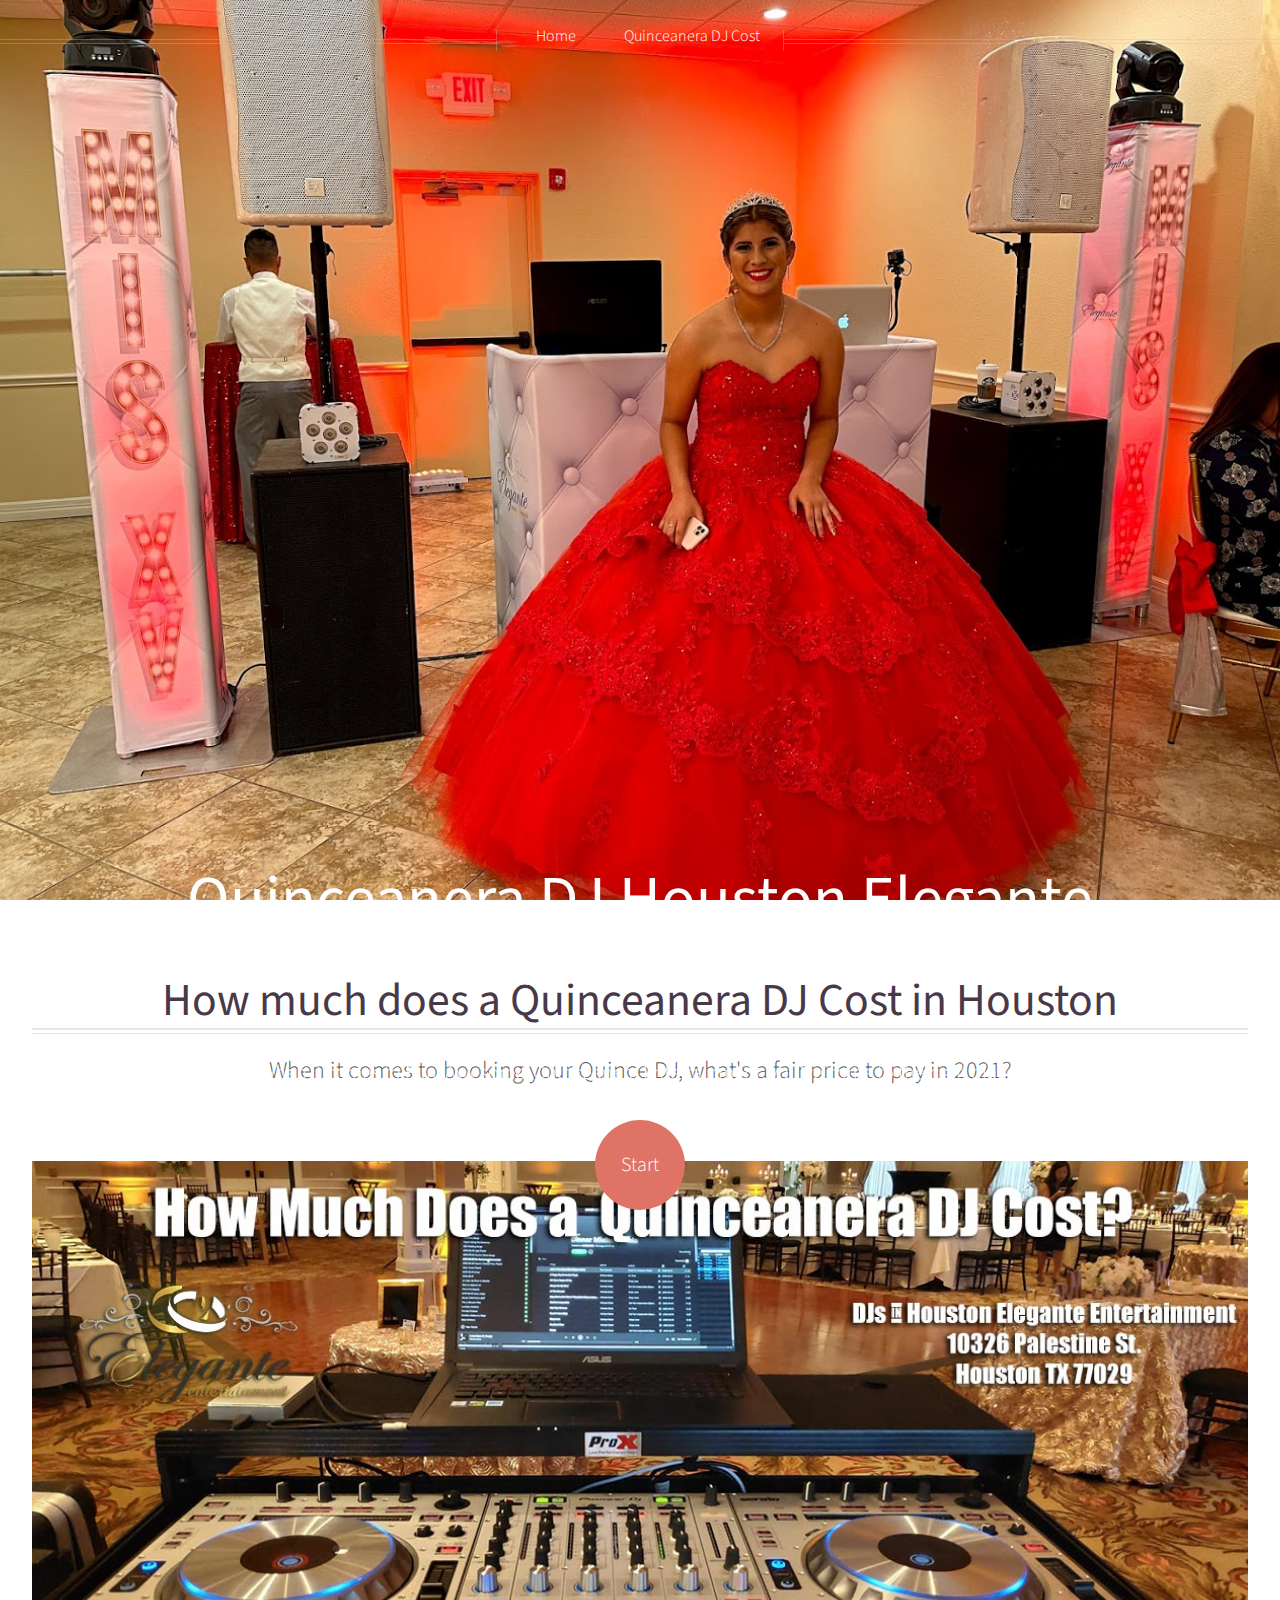
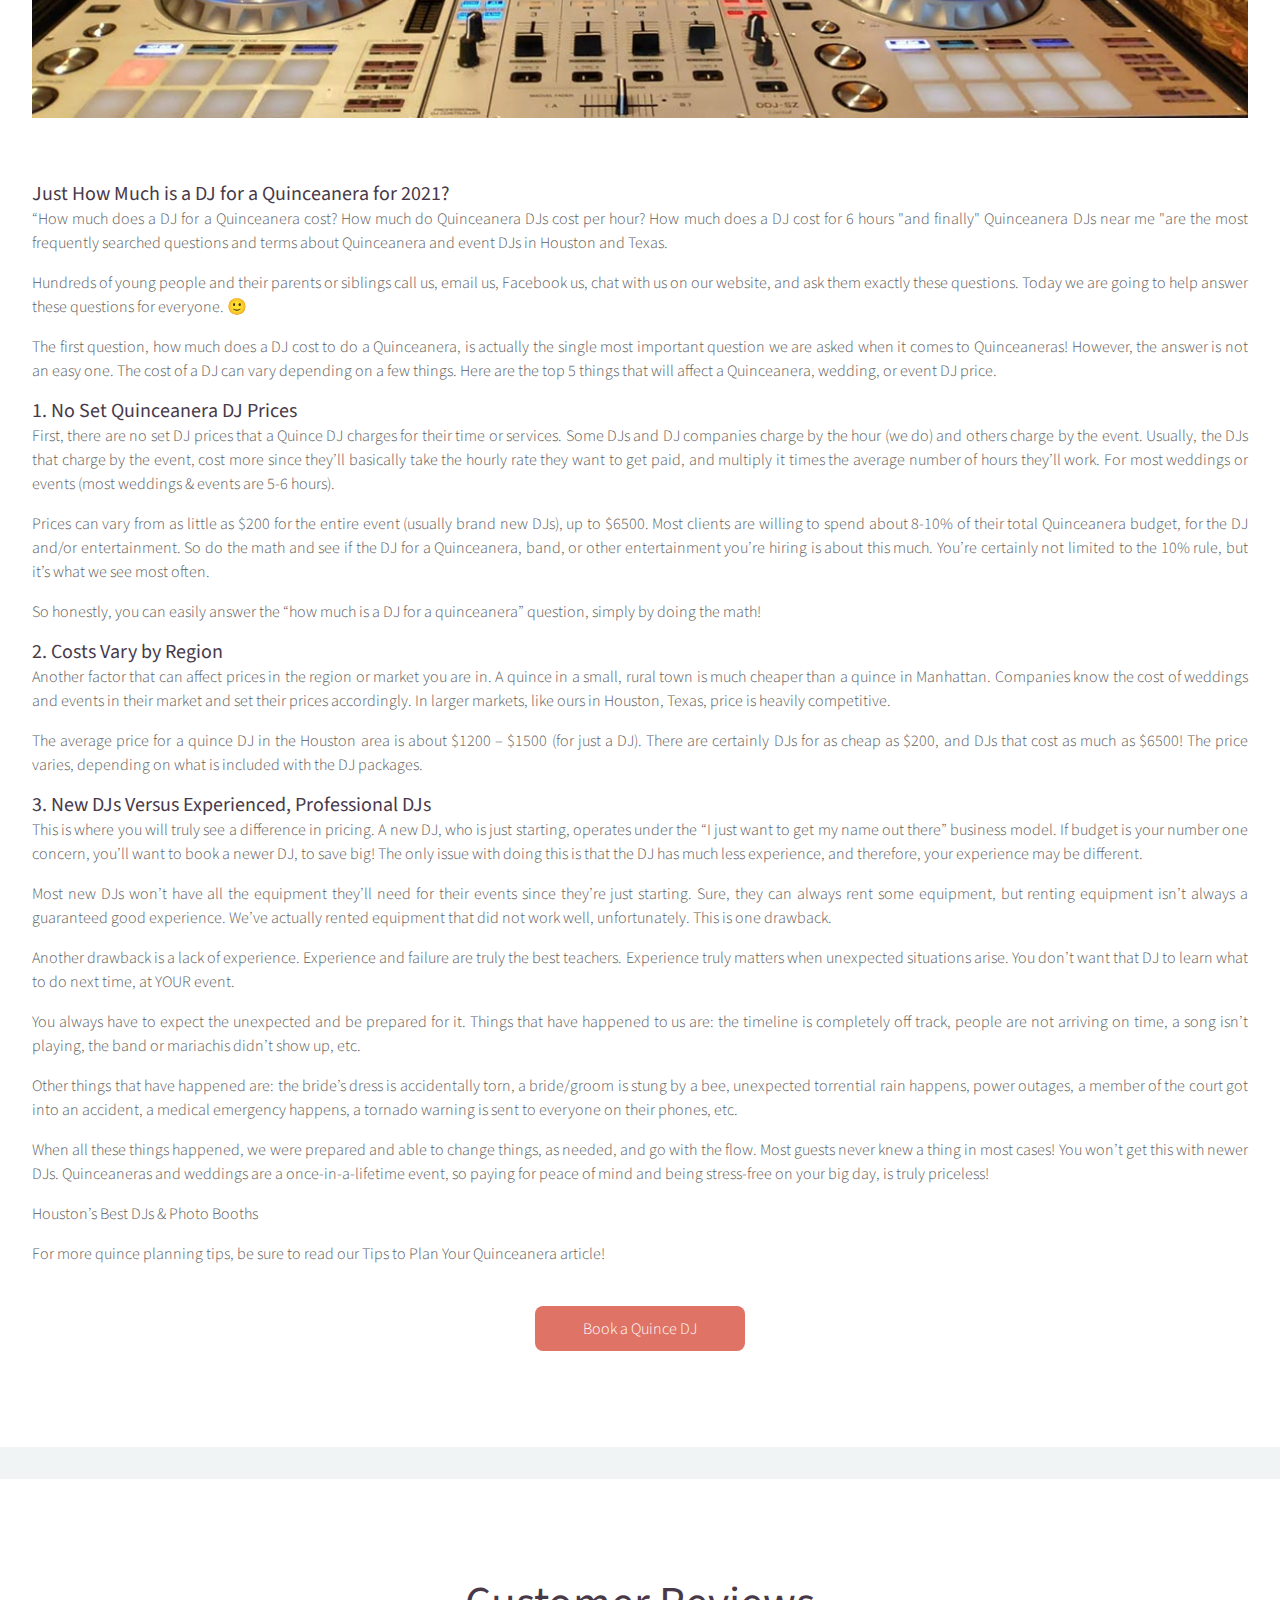
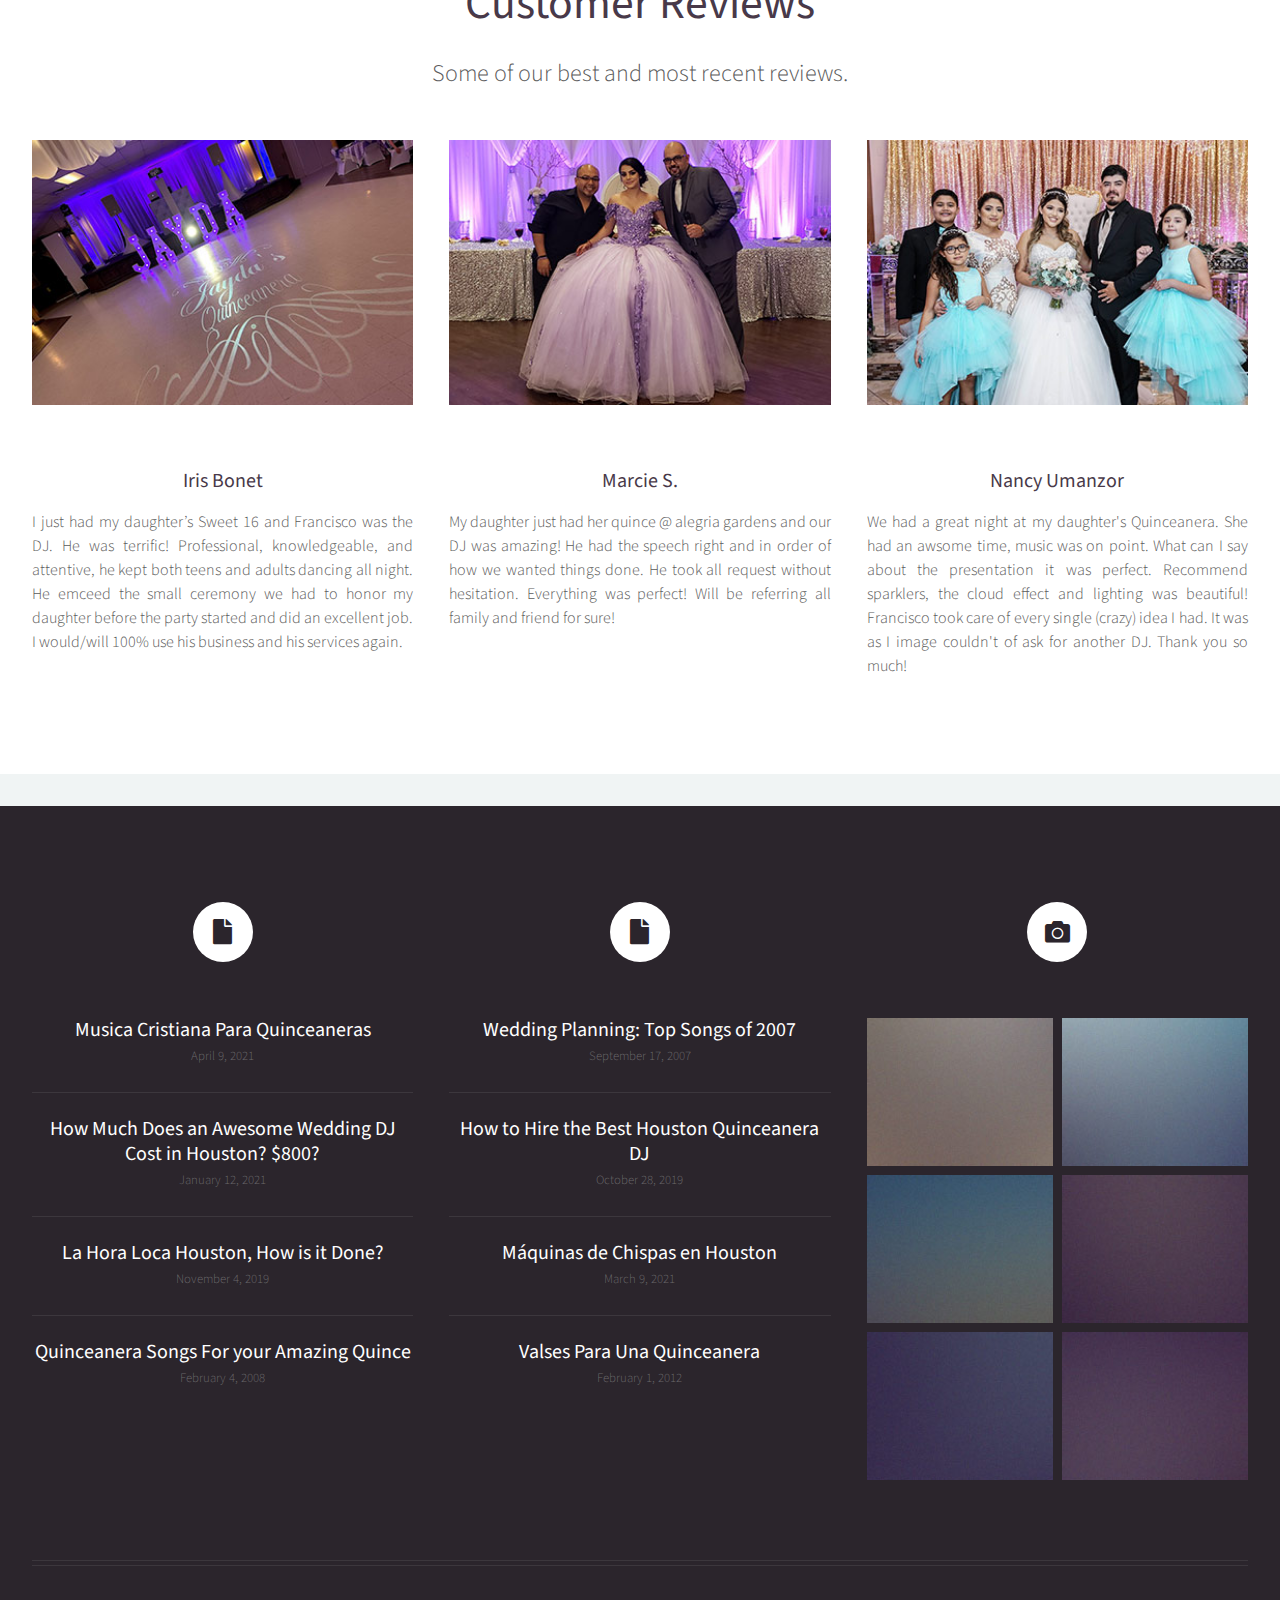
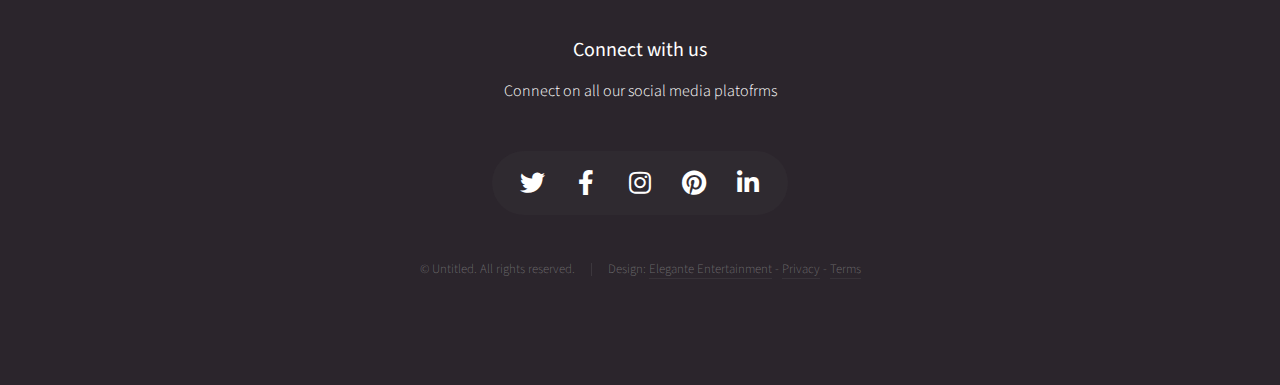
==== How-Much-Does-a-quinceanera-dj-cost.html @ 9738e4b9 "Quince DJ Cost" ====
<!DOCTYPE HTML>
<!--
	Helios by HTML5 UP
	html5up.net | @ajlkn
	Free for personal and commercial use under the CCA 3.0 license (html5up.net/license)
-->
<html>
	<head>
		<title>How much does a Quinceanera DJ Cost in Houston in 2021 - Elegante Ent.</title>
		<meta charset="utf-8" />
		<meta property="description" content="How Much does a Quinceanera DJ Cost in houston in 2021"/>
		<meta name="viewport" content="width=device-width, initial-scale=1, user-scalable=no" />
		<link rel="stylesheet" href="assets/css/main.css" />
		<noscript><link rel="stylesheet" href="assets/css/noscript.css" /></noscript>
	</head>
	<body class="homepage is-preload">
		<div id="page-wrapper">

			<!-- Header -->
				<div id="header">

					<!-- Inner -->
						<div class="inner">
							<header>
								<h1><a href="index.html" id="logo">Quinceanera DJ Houston Elegante Entertainment</a></h1>
								<hr />
								<p>When it comes to Fun, Awesome, Quinceanera Entertainment, you've come to the right place!</p>
							</header>
							<footer>
								<a href="#banner" class="button circled scrolly">Start</a>
							</footer>
						</div>

					<!-- Nav -->
						<nav id="nav">
							<ul>
								<li><a href="index.html">Home</a></li>
								<li><a href="How-Much-Does-a-quinceanera-dj-cost.html">Quinceanera DJ Cost</a></li>
							</ul>
						</nav>

				</div>

			<!-- Banner -->
				<section id="banner">
					<header>
						<h2>How much does a Quinceanera DJ Cost in Houston</h2>
						<p>
							When it comes to booking your Quince DJ, what's a fair price to pay in 2021?
						</p>
					</header>
				</section>

			<!-- Main -->
				<div class="wrapper style2">

					<article id="main" class="container special">
						<a href="#banner" class="image featured"><img src="images/HowMuchDoesAQuinceanera-DJ.jpg" alt="What's the cost of a quinceanera dj 2021" /></a>

						<h3>Just How Much is a DJ for a Quinceanera for 2021?</h3>

						<p>
							“How much does a DJ for a Quinceanera cost? How much do Quinceanera DJs cost per hour? How much does a DJ cost for 6 hours "and finally" Quinceanera DJs near me "are the most frequently searched questions and terms about Quinceanera and event DJs in Houston and Texas.						</p> 
						
						<p>
							Hundreds of young people and their parents or siblings call us, email us, Facebook us, chat with us on our website, and ask them exactly these questions. Today we are going to help answer these questions for everyone. 🙂						</p> 
						
						<p>
							The first question, how much does a DJ cost to do a Quinceanera, is actually the single most important question we are asked when it comes to Quinceaneras! However, the answer is not an easy one. The cost of a DJ can vary depending on a few things. Here are the top 5 things that will affect a Quinceanera, wedding, or event DJ price.						</p>
						
						<h3>1. No Set Quinceanera DJ Prices </h3>
						
						<p>
							First, there are no set DJ prices that a Quince DJ charges for their time or services. Some DJs and DJ companies charge by the hour (we do) and others charge by the event. Usually, the DJs that charge by the event, cost more since they’ll basically take the hourly rate they want to get paid, and multiply it times the average number of hours they’ll work. For most weddings or events (most weddings & events are 5-6 hours).
						</p>
						
						<p>
							Prices can vary from as little as $200 for the entire event (usually brand new DJs), up to $6500. Most clients are willing to spend about 8-10% of their total Quinceanera budget, for the DJ and/or entertainment. So do the math and see if the DJ for a Quinceanera, band, or other entertainment you’re hiring is about this much. You’re certainly not limited to the 10% rule, but it’s what we see most often. 
						</p>
						
						<p>
							So honestly, you can easily answer the “how much is a DJ for a quinceanera” question, simply by doing the math! 
						</p>
						
						<h3>
							2. Costs Vary by Region
						</h3>
						
						<p>
							Another factor that can affect prices in the region or market you are in. A quince in a small, rural town is much cheaper than a quince in Manhattan. Companies know the cost of weddings and events in their market and set their prices accordingly. In larger markets, like ours in Houston, Texas, price is heavily competitive.
						</p>

						<p>
							The average price for a quince DJ in the Houston area is about $1200 – $1500 (for just a DJ). There are certainly DJs for as cheap as $200, and DJs that cost as much as $6500! The price varies, depending on what is included with the DJ packages. 
						</p>

						<h3>
							3. New DJs Versus Experienced, Professional DJs
						</h3>

						<p>
							This is where you will truly see a difference in pricing. A new DJ, who is just starting, operates under the “I just want to get my name out there” business model. If budget is your number one concern, you’ll want to book a newer DJ, to save big! The only issue with doing this is that the DJ has much less experience, and therefore, your experience may be different. 
						</p>

						<p>
							Most new DJs won’t have all the equipment they’ll need for their events since they’re just starting. Sure, they can always rent some equipment, but renting equipment isn’t always a guaranteed good experience. We’ve actually rented equipment that did not work well, unfortunately. This is one drawback. 
						</p>

						<p>
							Another drawback is a lack of experience. Experience and failure are truly the best teachers. Experience truly matters when unexpected situations arise. You don’t want that DJ to learn what to do next time, at YOUR event. 
						</p>

						<p>
							You always have to expect the unexpected and be prepared for it. Things that have happened to us are: the timeline is completely off track, people are not arriving on time, a song isn’t playing, the band or mariachis didn’t show up, etc.
						</p>

						<p>
							Other things that have happened are: the bride’s dress is accidentally torn, a bride/groom is stung by a bee, unexpected torrential rain happens, power outages, a member of the court got into an accident, a medical emergency happens, a tornado warning is sent to everyone on their phones, etc.
						</p>

						<p>
							When all these things happened, we were prepared and able to change things, as needed, and go with the flow. Most guests never knew a thing in most cases! You won’t get this with newer DJs. ​Quinceaneras and weddings are a once-in-a-lifetime event, so paying for peace of mind and being stress-free on your big day, is truly priceless!
						</p>

						<p>
							Houston’s Best DJs & Photo Booths 
						</p>

						<p>
							For more quince planning tips, be sure to read our Tips to Plan Your Quinceanera article! 
						</p>



						<footer>
							<a href="https://www.fhpentertainment.com/contact-dj-in-houston/" class="button">Book a Quince DJ</a>
						</footer>
					</article>

				</div>

			<!-- Features -->
				<div class="wrapper style1">

					<section id="features" class="container special">
						<header>
							<h2>Customer Reviews</h2>
							<p>Some of our best and most recent reviews.</p>
						</header>
						<div class="row">
							<article class="col-4 col-12-mobile special">
								<a href="#" class="image featured"><img src="images/pic07.jpg" alt="" /></a>
								<header>
									<h3><a href="#">Iris Bonet</a></h3>
								</header>
								<p>
									I just had my daughter’s Sweet 16 and Francisco was the DJ. He was terrific! Professional, knowledgeable, and attentive, he kept both teens and adults dancing all night. He emceed the small ceremony we had to honor my daughter before the party started and did an excellent job. I would/will 100% use his business and his services again.
								</p>
							</article>
							<article class="col-4 col-12-mobile special">
								<a href="#" class="image featured"><img src="images/pic08.jpg" alt="" /></a>
								<header>
									<h3><a href="#">Marcie S.</a></h3>
								</header>
								<p>
									My daughter just had her quince @ alegria gardens and our DJ was amazing! He had the speech right and in order of how we wanted things done. He took all request without hesitation. Everything was perfect! Will be referring all family and friend for sure!
								</p>
							</article>
							<article class="col-4 col-12-mobile special">
								<a href="#" class="image featured"><img src="images/pic09.jpg" alt="" /></a>
								<header>
									<h3><a href="#">Nancy Umanzor</a></h3>
								</header>
								<p>
									We had a great night at my daughter's Quinceanera. She had an awsome time, music was on point. What can I say about the presentation it was perfect. Recommend sparklers, the cloud effect and lighting was beautiful! Francisco took care of every single (crazy) idea I had. It was as I image couldn't of ask for another DJ. Thank you so much!
								</p>
							</article>
						</div>
					</section>

				</div>

			<!-- Footer -->
				<div id="footer">
					<div class="container">
						<div class="row">

			<!-- Posts -->
			<section class="col-4 col-12-mobile">
				<header>
					<h2 class="icon solid fa-file circled"><span class="label">Posts</span></h2>
				</header>
				<ul class="divided">
					<li>
						<article class="post stub">
							<header>
								<h3><a href="https://sonidohouston.com/2021/musica-cristiana-para-quinceaneras/" target="_blank">Musica Cristiana Para Quinceaneras</a></h3>
							</header>
							<span class="timestamp">April 9, 2021</span>
						</article>
					</li>
					<li>
						<article class="post stub">
							<header>
								<h3><a href="https://www.fhpentertainment.com/blog/3314/how-much-does-a-wedding-dj-cost-in-houston" target="_blank">How Much Does an Awesome Wedding DJ Cost in Houston? $800?</a></h3>
							</header>
							<span class="timestamp">January 12, 2021</span>
						</article>
					</li>
					<li>
						<article class="post stub">
							<header>
								<h3><a href="https://www.fhpentertainment.com/blog/2994/la-hora-loca" target="_blank">La Hora Loca Houston, How is it Done?</a></h3>
							</header>
							<span class="timestamp">November 4, 2019</span>
						</article>
					</li>
					<li>
						<article class="post stub">
							<header>
								<h3><a href="https://www.fhpentertainment.com/blog/89/quinceanera-songs-2007-2008" target="_blank">Quinceanera Songs For your Amazing Quince</a></h3>
							</header>
							<span class="timestamp">February 4, 2008</span>
						</article>
					</li>
				</ul>
			</section>


							<!-- Posts -->
								<section class="col-4 col-12-mobile">
									<header>
										<h2 class="icon solid fa-file circled"><span class="label">Posts</span></h2>
									</header>
									<ul class="divided">
										<li>
											<article class="post stub">
												<header>
													<h3><a href="https://www.fhpentertainment.com/blog/59/ultimate-wedding-song-list" target="_blank">Wedding Planning: Top Songs of 2007</a></h3>
												</header>
												<span class="timestamp">September 17, 2007</span>
											</article>
										</li>
										<li>
											<article class="post stub">
												<header>
													<h3><a href="https://www.fhpentertainment.com/blog/2946/dj-in-houston-for-quinceaneras" target="_blank">How to Hire the Best Houston Quinceanera DJ</a></h3>
												</header>
												<span class="timestamp">October 28, 2019</span>
											</article>
										</li>
										<li>
											<article class="post stub">
												<header>
													<h3><a href="https://sonidohouston.com/2021/maquinas-de-chispas-en-houston/" target="_blank">Máquinas de Chispas en Houston</a></h3>
												</header>
												<span class="timestamp">March 9, 2021</span>
											</article>
										</li>
										<li>
											<article class="post stub">
												<header>
													<h3><a href="https://sonidohouston.com/2012/valses-para-una-quinceanera/" target="_blank"> Valses Para Una Quinceanera</a></h3>
												</header>
												<span class="timestamp">February 1, 2012</span>
											</article>
										</li>
									</ul>
								</section>

							<!-- Photos -->
								<section class="col-4 col-12-mobile">
									<header>
										<h2 class="icon solid fa-camera circled"><span class="label">Photos</span></h2>
									</header>
									<div class="row gtr-25">
										<div class="col-6">
											<a href="#" class="image fit"><img src="images/pic10.jpg" alt="" /></a>
										</div>
										<div class="col-6">
											<a href="#" class="image fit"><img src="images/pic11.jpg" alt="" /></a>
										</div>
										<div class="col-6">
											<a href="#" class="image fit"><img src="images/pic12.jpg" alt="" /></a>
										</div>
										<div class="col-6">
											<a href="#" class="image fit"><img src="images/pic13.jpg" alt="" /></a>
										</div>
										<div class="col-6">
											<a href="#" class="image fit"><img src="images/pic14.jpg" alt="" /></a>
										</div>
										<div class="col-6">
											<a href="#" class="image fit"><img src="images/pic15.jpg" alt="" /></a>
										</div>
									</div>
								</section>

						</div>
						<hr />
						<div class="row">
							<div class="col-12">

								<!-- Contact -->
									<section class="contact">
										<header>
											<h3>Connect with us</h3>
										</header>
										<p>Connect on all our social media platofrms</p>
										<ul class="icons">
											<li><a href="https://twitter.com/djinhouston" class="icon brands fa-twitter" target="_blank"><span class="label">Twitter</span></a></li>
											<li><a href="https://www.facebook.com/houstonweddingdjs" class="icon brands fa-facebook-f" target="_blank"><span class="label">Facebook</span></a></li>
											<li><a href="https://www.instagram.com/fhperez77/" class="icon brands fa-instagram" target="_blank"><span class="label">Instagram</span></a></li>
											<li><a href="https://www.pinterest.com/simplyfrank" class="icon brands fa-pinterest" target="_blank"><span class="label">Pinterest</span></a></li>
											<li><a href="https://www.linkedin.com/in/fhperez/" class="icon brands fa-linkedin-in" target="_blank"><span class="label">Linkedin</span></a></li>
										</ul>
									</section>

								<!-- Copyright -->
									<div class="copyright">
										<ul class="menu">
											<li>&copy; Untitled. All rights reserved.</li><li>Design: <a href="https://www.fhpentertainment.com">Elegante Entertainment</a> - <a href="privacy.html">Privacy</a> - <a href="terms.html">Terms</a></li>
										</ul>
									</div>

							</div>

						</div>
					</div>
				</div>

		</div>

		<!-- Scripts -->
			<script src="assets/js/jquery.min.js"></script>
			<script src="assets/js/jquery.dropotron.min.js"></script>
			<script src="assets/js/jquery.scrolly.min.js"></script>
			<script src="assets/js/jquery.scrollex.min.js"></script>
			<script src="assets/js/browser.min.js"></script>
			<script src="assets/js/breakpoints.min.js"></script>
			<script src="assets/js/util.js"></script>
			<script src="assets/js/main.js"></script>

	</body>
</html>
---- assets/css/main.css ----
@import url("https://fonts.googleapis.com/css?family=Source+Sans+Pro:300,300italic,400,400italic,600");
@import url("fontawesome-all.min.css");

/*
	Helios by HTML5 UP
	html5up.net | @ajlkn
	Free for personal and commercial use under the CCA 3.0 license (html5up.net/license)
*/

html, body, div, span, applet, object,
iframe, h1, h2, h3, h4, h5, h6, p, blockquote,
pre, a, abbr, acronym, address, big, cite,
code, del, dfn, em, img, ins, kbd, q, s, samp,
small, strike, strong, sub, sup, tt, var, b,
u, i, center, dl, dt, dd, ol, ul, li, fieldset,
form, label, legend, table, caption, tbody,
tfoot, thead, tr, th, td, article, aside,
canvas, details, embed, figure, figcaption,
footer, header, hgroup, menu, nav, output, ruby,
section, summary, time, mark, audio, video {
	margin: 0;
	padding: 0;
	border: 0;
	font-size: 100%;
	font: inherit;
	vertical-align: baseline;}

article, aside, details, figcaption, figure,
footer, header, hgroup, menu, nav, section {
	display: block;}

body {
	line-height: 1;
}

ol, ul {
	list-style: none;
}

blockquote, q {
	quotes: none;
}

	blockquote:before, blockquote:after, q:before, q:after {
		content: '';
		content: none;
	}

table {
	border-collapse: collapse;
	border-spacing: 0;
}

body {
	-webkit-text-size-adjust: none;
}

mark {
	background-color: transparent;
	color: inherit;
}

input::-moz-focus-inner {
	border: 0;
	padding: 0;
}

input, select, textarea {
	-moz-appearance: none;
	-webkit-appearance: none;
	-ms-appearance: none;
	appearance: none;
}

/* Basic */

	html {
		box-sizing: border-box;
	}

	*, *:before, *:after {
		box-sizing: inherit;
	}

	body {
		background: #f0f4f4;
		color: #5b5b5b;
		font-size: 15pt;
		line-height: 1.85em;
		font-family: 'Source Sans Pro', sans-serif;
		font-weight: 300;
	}

		body.is-preload *, body.is-preload *:before, body.is-preload *:after {
			-moz-animation: none !important;
			-webkit-animation: none !important;
			-ms-animation: none !important;
			animation: none !important;
			-moz-transition: none !important;
			-webkit-transition: none !important;
			-ms-transition: none !important;
			transition: none !important;
		}

	input, textarea, select {
		font-size: 15pt;
		line-height: 1.85em;
		font-family: 'Source Sans Pro', sans-serif;
		font-weight: 300;
	}

	h1, h2, h3, h4, h5, h6 {
		font-weight: 400;
		color: #483949;
		line-height: 1.25em;
	}

	h1 a, h2 a, h3 a, h4 a, h5 a, h6 a {
		color: inherit;
		text-decoration: none;
		border-bottom-color: transparent;
	}

	h1 strong, h2 strong, h3 strong, h4 strong, h5 strong, h6 strong {
		font-weight: 600;
	}

	h2 {
		font-size: 2.85em;
	}

	h3 {
		font-size: 1.25em;
	}

	h4 {
		font-size: 1em;
		margin: 0 0 0.25em 0;
	}

	strong, b {
		font-weight: 400;
		color: #483949;
	}

	em, i {
		font-style: italic;
	}

	a {
		color: inherit;
		border-bottom: solid 1px rgba(128, 128, 128, 0.15);
		text-decoration: none;
		-moz-transition: background-color 0.35s ease-in-out, color 0.35s ease-in-out, border-bottom-color 0.35s ease-in-out;
		-webkit-transition: background-color 0.35s ease-in-out, color 0.35s ease-in-out, border-bottom-color 0.35s ease-in-out;
		-ms-transition: background-color 0.35s ease-in-out, color 0.35s ease-in-out, border-bottom-color 0.35s ease-in-out;
		transition: background-color 0.35s ease-in-out, color 0.35s ease-in-out, border-bottom-color 0.35s ease-in-out;
	}

		a:hover {
			color: #ef8376;
			border-bottom-color: transparent;
		}

	sub {
		position: relative;
		top: 0.5em;
		font-size: 0.8em;
	}

	sup {
		position: relative;
		top: -0.5em;
		font-size: 0.8em;
	}

	blockquote {
		border-left: solid 0.5em #ddd;
		padding: 1em 0 1em 2em;
		font-style: italic;
	}

	p, ul, ol, dl, table {
		margin-bottom: 1em;
	}

	p {
		text-align: justify;
	}

	br.clear {
		clear: both;
	}

	hr {
		position: relative;
		display: block;
		border: 0;
		top: 4.5em;
		margin-bottom: 9em;
		height: 6px;
		border-top: solid 1px rgba(128, 128, 128, 0.2);
		border-bottom: solid 1px rgba(128, 128, 128, 0.2);
	}

		hr:before, hr:after {
			content: '';
			position: absolute;
			top: -8px;
			display: block;
			width: 1px;
			height: 21px;
			background: rgba(128, 128, 128, 0.2);
		}

		hr:before {
			left: -1px;
		}

		hr:after {
			right: -1px;
		}

	.timestamp {
		color: rgba(128, 128, 128, 0.75);
		font-size: 0.8em;
	}

/* Container */

	.container {
		margin: 0 auto;
		max-width: 100%;
		width: 1400px;
	}

		@media screen and (max-width: 1680px) {

			.container {
				width: 1200px;
			}

		}

		@media screen and (max-width: 1280px) {

			.container {
				width: 100%;
			}

		}

		@media screen and (max-width: 960px) {

			.container {
				width: 100%;
			}

		}

		@media screen and (max-width: 840px) {

			.container {
				width: 100%;
			}

		}

		@media screen and (max-width: 736px) {

			.container {
				width: 100%;
			}

		}

/* Row */

	.row {
		display: flex;
		flex-wrap: wrap;
		box-sizing: border-box;
		align-items: stretch;
	}

		.row > * {
			box-sizing: border-box;
		}

		.row.gtr-uniform > * > :last-child {
			margin-bottom: 0;
		}

		.row.aln-left {
			justify-content: flex-start;
		}

		.row.aln-center {
			justify-content: center;
		}

		.row.aln-right {
			justify-content: flex-end;
		}

		.row.aln-top {
			align-items: flex-start;
		}

		.row.aln-middle {
			align-items: center;
		}

		.row.aln-bottom {
			align-items: flex-end;
		}

		.row > .imp {
			order: -1;
		}

		.row > .col-1 {
			width: 8.33333%;
		}

		.row > .off-1 {
			margin-left: 8.33333%;
		}

		.row > .col-2 {
			width: 16.66667%;
		}

		.row > .off-2 {
			margin-left: 16.66667%;
		}

		.row > .col-3 {
			width: 25%;
		}

		.row > .off-3 {
			margin-left: 25%;
		}

		.row > .col-4 {
			width: 33.33333%;
		}

		.row > .off-4 {
			margin-left: 33.33333%;
		}

		.row > .col-5 {
			width: 41.66667%;
		}

		.row > .off-5 {
			margin-left: 41.66667%;
		}

		.row > .col-6 {
			width: 50%;
		}

		.row > .off-6 {
			margin-left: 50%;
		}

		.row > .col-7 {
			width: 58.33333%;
		}

		.row > .off-7 {
			margin-left: 58.33333%;
		}

		.row > .col-8 {
			width: 66.66667%;
		}

		.row > .off-8 {
			margin-left: 66.66667%;
		}

		.row > .col-9 {
			width: 75%;
		}

		.row > .off-9 {
			margin-left: 75%;
		}

		.row > .col-10 {
			width: 83.33333%;
		}

		.row > .off-10 {
			margin-left: 83.33333%;
		}

		.row > .col-11 {
			width: 91.66667%;
		}

		.row > .off-11 {
			margin-left: 91.66667%;
		}

		.row > .col-12 {
			width: 100%;
		}

		.row > .off-12 {
			margin-left: 100%;
		}

		.row.gtr-0 {
			margin-top: 0px;
			margin-left: 0px;
		}

			.row.gtr-0 > * {
				padding: 0px 0 0 0px;
			}

			.row.gtr-0.gtr-uniform {
				margin-top: 0px;
			}

				.row.gtr-0.gtr-uniform > * {
					padding-top: 0px;
				}

		.row.gtr-25 {
			margin-top: -10px;
			margin-left: -10px;
		}

			.row.gtr-25 > * {
				padding: 10px 0 0 10px;
			}

			.row.gtr-25.gtr-uniform {
				margin-top: -10px;
			}

				.row.gtr-25.gtr-uniform > * {
					padding-top: 10px;
				}

		.row.gtr-50 {
			margin-top: -20px;
			margin-left: -20px;
		}

			.row.gtr-50 > * {
				padding: 20px 0 0 20px;
			}

			.row.gtr-50.gtr-uniform {
				margin-top: -20px;
			}

				.row.gtr-50.gtr-uniform > * {
					padding-top: 20px;
				}

		.row {
			margin-top: -40px;
			margin-left: -40px;
		}

			.row > * {
				padding: 40px 0 0 40px;
			}

			.row.gtr-uniform {
				margin-top: -40px;
			}

				.row.gtr-uniform > * {
					padding-top: 40px;
				}

		.row.gtr-150 {
			margin-top: -60px;
			margin-left: -60px;
		}

			.row.gtr-150 > * {
				padding: 60px 0 0 60px;
			}

			.row.gtr-150.gtr-uniform {
				margin-top: -60px;
			}

				.row.gtr-150.gtr-uniform > * {
					padding-top: 60px;
				}

		.row.gtr-200 {
			margin-top: -80px;
			margin-left: -80px;
		}

			.row.gtr-200 > * {
				padding: 80px 0 0 80px;
			}

			.row.gtr-200.gtr-uniform {
				margin-top: -80px;
			}

				.row.gtr-200.gtr-uniform > * {
					padding-top: 80px;
				}

		@media screen and (max-width: 1680px) {

			.row {
				display: flex;
				flex-wrap: wrap;
				box-sizing: border-box;
				align-items: stretch;
			}

				.row > * {
					box-sizing: border-box;
				}

				.row.gtr-uniform > * > :last-child {
					margin-bottom: 0;
				}

				.row.aln-left {
					justify-content: flex-start;
				}

				.row.aln-center {
					justify-content: center;
				}

				.row.aln-right {
					justify-content: flex-end;
				}

				.row.aln-top {
					align-items: flex-start;
				}

				.row.aln-middle {
					align-items: center;
				}

				.row.aln-bottom {
					align-items: flex-end;
				}

				.row > .imp-wide {
					order: -1;
				}

				.row > .col-1-wide {
					width: 8.33333%;
				}

				.row > .off-1-wide {
					margin-left: 8.33333%;
				}

				.row > .col-2-wide {
					width: 16.66667%;
				}

				.row > .off-2-wide {
					margin-left: 16.66667%;
				}

				.row > .col-3-wide {
					width: 25%;
				}

				.row > .off-3-wide {
					margin-left: 25%;
				}

				.row > .col-4-wide {
					width: 33.33333%;
				}

				.row > .off-4-wide {
					margin-left: 33.33333%;
				}

				.row > .col-5-wide {
					width: 41.66667%;
				}

				.row > .off-5-wide {
					margin-left: 41.66667%;
				}

				.row > .col-6-wide {
					width: 50%;
				}

				.row > .off-6-wide {
					margin-left: 50%;
				}

				.row > .col-7-wide {
					width: 58.33333%;
				}

				.row > .off-7-wide {
					margin-left: 58.33333%;
				}

				.row > .col-8-wide {
					width: 66.66667%;
				}

				.row > .off-8-wide {
					margin-left: 66.66667%;
				}

				.row > .col-9-wide {
					width: 75%;
				}

				.row > .off-9-wide {
					margin-left: 75%;
				}

				.row > .col-10-wide {
					width: 83.33333%;
				}

				.row > .off-10-wide {
					margin-left: 83.33333%;
				}

				.row > .col-11-wide {
					width: 91.66667%;
				}

				.row > .off-11-wide {
					margin-left: 91.66667%;
				}

				.row > .col-12-wide {
					width: 100%;
				}

				.row > .off-12-wide {
					margin-left: 100%;
				}

				.row.gtr-0 {
					margin-top: 0px;
					margin-left: 0px;
				}

					.row.gtr-0 > * {
						padding: 0px 0 0 0px;
					}

					.row.gtr-0.gtr-uniform {
						margin-top: 0px;
					}

						.row.gtr-0.gtr-uniform > * {
							padding-top: 0px;
						}

				.row.gtr-25 {
					margin-top: -10px;
					margin-left: -10px;
				}

					.row.gtr-25 > * {
						padding: 10px 0 0 10px;
					}

					.row.gtr-25.gtr-uniform {
						margin-top: -10px;
					}

						.row.gtr-25.gtr-uniform > * {
							padding-top: 10px;
						}

				.row.gtr-50 {
					margin-top: -20px;
					margin-left: -20px;
				}

					.row.gtr-50 > * {
						padding: 20px 0 0 20px;
					}

					.row.gtr-50.gtr-uniform {
						margin-top: -20px;
					}

						.row.gtr-50.gtr-uniform > * {
							padding-top: 20px;
						}

				.row {
					margin-top: -40px;
					margin-left: -40px;
				}

					.row > * {
						padding: 40px 0 0 40px;
					}

					.row.gtr-uniform {
						margin-top: -40px;
					}

						.row.gtr-uniform > * {
							padding-top: 40px;
						}

				.row.gtr-150 {
					margin-top: -60px;
					margin-left: -60px;
				}

					.row.gtr-150 > * {
						padding: 60px 0 0 60px;
					}

					.row.gtr-150.gtr-uniform {
						margin-top: -60px;
					}

						.row.gtr-150.gtr-uniform > * {
							padding-top: 60px;
						}

				.row.gtr-200 {
					margin-top: -80px;
					margin-left: -80px;
				}

					.row.gtr-200 > * {
						padding: 80px 0 0 80px;
					}

					.row.gtr-200.gtr-uniform {
						margin-top: -80px;
					}

						.row.gtr-200.gtr-uniform > * {
							padding-top: 80px;
						}

		}

		@media screen and (max-width: 1280px) {

			.row {
				display: flex;
				flex-wrap: wrap;
				box-sizing: border-box;
				align-items: stretch;
			}

				.row > * {
					box-sizing: border-box;
				}

				.row.gtr-uniform > * > :last-child {
					margin-bottom: 0;
				}

				.row.aln-left {
					justify-content: flex-start;
				}

				.row.aln-center {
					justify-content: center;
				}

				.row.aln-right {
					justify-content: flex-end;
				}

				.row.aln-top {
					align-items: flex-start;
				}

				.row.aln-middle {
					align-items: center;
				}

				.row.aln-bottom {
					align-items: flex-end;
				}

				.row > .imp-normal {
					order: -1;
				}

				.row > .col-1-normal {
					width: 8.33333%;
				}

				.row > .off-1-normal {
					margin-left: 8.33333%;
				}

				.row > .col-2-normal {
					width: 16.66667%;
				}

				.row > .off-2-normal {
					margin-left: 16.66667%;
				}

				.row > .col-3-normal {
					width: 25%;
				}

				.row > .off-3-normal {
					margin-left: 25%;
				}

				.row > .col-4-normal {
					width: 33.33333%;
				}

				.row > .off-4-normal {
					margin-left: 33.33333%;
				}

				.row > .col-5-normal {
					width: 41.66667%;
				}

				.row > .off-5-normal {
					margin-left: 41.66667%;
				}

				.row > .col-6-normal {
					width: 50%;
				}

				.row > .off-6-normal {
					margin-left: 50%;
				}

				.row > .col-7-normal {
					width: 58.33333%;
				}

				.row > .off-7-normal {
					margin-left: 58.33333%;
				}

				.row > .col-8-normal {
					width: 66.66667%;
				}

				.row > .off-8-normal {
					margin-left: 66.66667%;
				}

				.row > .col-9-normal {
					width: 75%;
				}

				.row > .off-9-normal {
					margin-left: 75%;
				}

				.row > .col-10-normal {
					width: 83.33333%;
				}

				.row > .off-10-normal {
					margin-left: 83.33333%;
				}

				.row > .col-11-normal {
					width: 91.66667%;
				}

				.row > .off-11-normal {
					margin-left: 91.66667%;
				}

				.row > .col-12-normal {
					width: 100%;
				}

				.row > .off-12-normal {
					margin-left: 100%;
				}

				.row.gtr-0 {
					margin-top: 0px;
					margin-left: 0px;
				}

					.row.gtr-0 > * {
						padding: 0px 0 0 0px;
					}

					.row.gtr-0.gtr-uniform {
						margin-top: 0px;
					}

						.row.gtr-0.gtr-uniform > * {
							padding-top: 0px;
						}

				.row.gtr-25 {
					margin-top: -9px;
					margin-left: -9px;
				}

					.row.gtr-25 > * {
						padding: 9px 0 0 9px;
					}

					.row.gtr-25.gtr-uniform {
						margin-top: -9px;
					}

						.row.gtr-25.gtr-uniform > * {
							padding-top: 9px;
						}

				.row.gtr-50 {
					margin-top: -18px;
					margin-left: -18px;
				}

					.row.gtr-50 > * {
						padding: 18px 0 0 18px;
					}

					.row.gtr-50.gtr-uniform {
						margin-top: -18px;
					}

						.row.gtr-50.gtr-uniform > * {
							padding-top: 18px;
						}

				.row {
					margin-top: -36px;
					margin-left: -36px;
				}

					.row > * {
						padding: 36px 0 0 36px;
					}

					.row.gtr-uniform {
						margin-top: -36px;
					}

						.row.gtr-uniform > * {
							padding-top: 36px;
						}

				.row.gtr-150 {
					margin-top: -54px;
					margin-left: -54px;
				}

					.row.gtr-150 > * {
						padding: 54px 0 0 54px;
					}

					.row.gtr-150.gtr-uniform {
						margin-top: -54px;
					}

						.row.gtr-150.gtr-uniform > * {
							padding-top: 54px;
						}

				.row.gtr-200 {
					margin-top: -72px;
					margin-left: -72px;
				}

					.row.gtr-200 > * {
						padding: 72px 0 0 72px;
					}

					.row.gtr-200.gtr-uniform {
						margin-top: -72px;
					}

						.row.gtr-200.gtr-uniform > * {
							padding-top: 72px;
						}

		}

		@media screen and (max-width: 960px) {

			.row {
				display: flex;
				flex-wrap: wrap;
				box-sizing: border-box;
				align-items: stretch;
			}

				.row > * {
					box-sizing: border-box;
				}

				.row.gtr-uniform > * > :last-child {
					margin-bottom: 0;
				}

				.row.aln-left {
					justify-content: flex-start;
				}

				.row.aln-center {
					justify-content: center;
				}

				.row.aln-right {
					justify-content: flex-end;
				}

				.row.aln-top {
					align-items: flex-start;
				}

				.row.aln-middle {
					align-items: center;
				}

				.row.aln-bottom {
					align-items: flex-end;
				}

				.row > .imp-narrow {
					order: -1;
				}

				.row > .col-1-narrow {
					width: 8.33333%;
				}

				.row > .off-1-narrow {
					margin-left: 8.33333%;
				}

				.row > .col-2-narrow {
					width: 16.66667%;
				}

				.row > .off-2-narrow {
					margin-left: 16.66667%;
				}

				.row > .col-3-narrow {
					width: 25%;
				}

				.row > .off-3-narrow {
					margin-left: 25%;
				}

				.row > .col-4-narrow {
					width: 33.33333%;
				}

				.row > .off-4-narrow {
					margin-left: 33.33333%;
				}

				.row > .col-5-narrow {
					width: 41.66667%;
				}

				.row > .off-5-narrow {
					margin-left: 41.66667%;
				}

				.row > .col-6-narrow {
					width: 50%;
				}

				.row > .off-6-narrow {
					margin-left: 50%;
				}

				.row > .col-7-narrow {
					width: 58.33333%;
				}

				.row > .off-7-narrow {
					margin-left: 58.33333%;
				}

				.row > .col-8-narrow {
					width: 66.66667%;
				}

				.row > .off-8-narrow {
					margin-left: 66.66667%;
				}

				.row > .col-9-narrow {
					width: 75%;
				}

				.row > .off-9-narrow {
					margin-left: 75%;
				}

				.row > .col-10-narrow {
					width: 83.33333%;
				}

				.row > .off-10-narrow {
					margin-left: 83.33333%;
				}

				.row > .col-11-narrow {
					width: 91.66667%;
				}

				.row > .off-11-narrow {
					margin-left: 91.66667%;
				}

				.row > .col-12-narrow {
					width: 100%;
				}

				.row > .off-12-narrow {
					margin-left: 100%;
				}

				.row.gtr-0 {
					margin-top: 0px;
					margin-left: 0px;
				}

					.row.gtr-0 > * {
						padding: 0px 0 0 0px;
					}

					.row.gtr-0.gtr-uniform {
						margin-top: 0px;
					}

						.row.gtr-0.gtr-uniform > * {
							padding-top: 0px;
						}

				.row.gtr-25 {
					margin-top: -8px;
					margin-left: -8px;
				}

					.row.gtr-25 > * {
						padding: 8px 0 0 8px;
					}

					.row.gtr-25.gtr-uniform {
						margin-top: -8px;
					}

						.row.gtr-25.gtr-uniform > * {
							padding-top: 8px;
						}

				.row.gtr-50 {
					margin-top: -16px;
					margin-left: -16px;
				}

					.row.gtr-50 > * {
						padding: 16px 0 0 16px;
					}

					.row.gtr-50.gtr-uniform {
						margin-top: -16px;
					}

						.row.gtr-50.gtr-uniform > * {
							padding-top: 16px;
						}

				.row {
					margin-top: -32px;
					margin-left: -32px;
				}

					.row > * {
						padding: 32px 0 0 32px;
					}

					.row.gtr-uniform {
						margin-top: -32px;
					}

						.row.gtr-uniform > * {
							padding-top: 32px;
						}

				.row.gtr-150 {
					margin-top: -48px;
					margin-left: -48px;
				}

					.row.gtr-150 > * {
						padding: 48px 0 0 48px;
					}

					.row.gtr-150.gtr-uniform {
						margin-top: -48px;
					}

						.row.gtr-150.gtr-uniform > * {
							padding-top: 48px;
						}

				.row.gtr-200 {
					margin-top: -64px;
					margin-left: -64px;
				}

					.row.gtr-200 > * {
						padding: 64px 0 0 64px;
					}

					.row.gtr-200.gtr-uniform {
						margin-top: -64px;
					}

						.row.gtr-200.gtr-uniform > * {
							padding-top: 64px;
						}

		}

		@media screen and (max-width: 840px) {

			.row {
				display: flex;
				flex-wrap: wrap;
				box-sizing: border-box;
				align-items: stretch;
			}

				.row > * {
					box-sizing: border-box;
				}

				.row.gtr-uniform > * > :last-child {
					margin-bottom: 0;
				}

				.row.aln-left {
					justify-content: flex-start;
				}

				.row.aln-center {
					justify-content: center;
				}

				.row.aln-right {
					justify-content: flex-end;
				}

				.row.aln-top {
					align-items: flex-start;
				}

				.row.aln-middle {
					align-items: center;
				}

				.row.aln-bottom {
					align-items: flex-end;
				}

				.row > .imp-narrower {
					order: -1;
				}

				.row > .col-1-narrower {
					width: 8.33333%;
				}

				.row > .off-1-narrower {
					margin-left: 8.33333%;
				}

				.row > .col-2-narrower {
					width: 16.66667%;
				}

				.row > .off-2-narrower {
					margin-left: 16.66667%;
				}

				.row > .col-3-narrower {
					width: 25%;
				}

				.row > .off-3-narrower {
					margin-left: 25%;
				}

				.row > .col-4-narrower {
					width: 33.33333%;
				}

				.row > .off-4-narrower {
					margin-left: 33.33333%;
				}

				.row > .col-5-narrower {
					width: 41.66667%;
				}

				.row > .off-5-narrower {
					margin-left: 41.66667%;
				}

				.row > .col-6-narrower {
					width: 50%;
				}

				.row > .off-6-narrower {
					margin-left: 50%;
				}

				.row > .col-7-narrower {
					width: 58.33333%;
				}

				.row > .off-7-narrower {
					margin-left: 58.33333%;
				}

				.row > .col-8-narrower {
					width: 66.66667%;
				}

				.row > .off-8-narrower {
					margin-left: 66.66667%;
				}

				.row > .col-9-narrower {
					width: 75%;
				}

				.row > .off-9-narrower {
					margin-left: 75%;
				}

				.row > .col-10-narrower {
					width: 83.33333%;
				}

				.row > .off-10-narrower {
					margin-left: 83.33333%;
				}

				.row > .col-11-narrower {
					width: 91.66667%;
				}

				.row > .off-11-narrower {
					margin-left: 91.66667%;
				}

				.row > .col-12-narrower {
					width: 100%;
				}

				.row > .off-12-narrower {
					margin-left: 100%;
				}

				.row.gtr-0 {
					margin-top: 0px;
					margin-left: 0px;
				}

					.row.gtr-0 > * {
						padding: 0px 0 0 0px;
					}

					.row.gtr-0.gtr-uniform {
						margin-top: 0px;
					}

						.row.gtr-0.gtr-uniform > * {
							padding-top: 0px;
						}

				.row.gtr-25 {
					margin-top: -8px;
					margin-left: -8px;
				}

					.row.gtr-25 > * {
						padding: 8px 0 0 8px;
					}

					.row.gtr-25.gtr-uniform {
						margin-top: -8px;
					}

						.row.gtr-25.gtr-uniform > * {
							padding-top: 8px;
						}

				.row.gtr-50 {
					margin-top: -16px;
					margin-left: -16px;
				}

					.row.gtr-50 > * {
						padding: 16px 0 0 16px;
					}

					.row.gtr-50.gtr-uniform {
						margin-top: -16px;
					}

						.row.gtr-50.gtr-uniform > * {
							padding-top: 16px;
						}

				.row {
					margin-top: -32px;
					margin-left: -32px;
				}

					.row > * {
						padding: 32px 0 0 32px;
					}

					.row.gtr-uniform {
						margin-top: -32px;
					}

						.row.gtr-uniform > * {
							padding-top: 32px;
						}

				.row.gtr-150 {
					margin-top: -48px;
					margin-left: -48px;
				}

					.row.gtr-150 > * {
						padding: 48px 0 0 48px;
					}

					.row.gtr-150.gtr-uniform {
						margin-top: -48px;
					}

						.row.gtr-150.gtr-uniform > * {
							padding-top: 48px;
						}

				.row.gtr-200 {
					margin-top: -64px;
					margin-left: -64px;
				}

					.row.gtr-200 > * {
						padding: 64px 0 0 64px;
					}

					.row.gtr-200.gtr-uniform {
						margin-top: -64px;
					}

						.row.gtr-200.gtr-uniform > * {
							padding-top: 64px;
						}

		}

		@media screen and (max-width: 736px) {

			.row {
				display: flex;
				flex-wrap: wrap;
				box-sizing: border-box;
				align-items: stretch;
			}

				.row > * {
					box-sizing: border-box;
				}

				.row.gtr-uniform > * > :last-child {
					margin-bottom: 0;
				}

				.row.aln-left {
					justify-content: flex-start;
				}

				.row.aln-center {
					justify-content: center;
				}

				.row.aln-right {
					justify-content: flex-end;
				}

				.row.aln-top {
					align-items: flex-start;
				}

				.row.aln-middle {
					align-items: center;
				}

				.row.aln-bottom {
					align-items: flex-end;
				}

				.row > .imp-mobile {
					order: -1;
				}

				.row > .col-1-mobile {
					width: 8.33333%;
				}

				.row > .off-1-mobile {
					margin-left: 8.33333%;
				}

				.row > .col-2-mobile {
					width: 16.66667%;
				}

				.row > .off-2-mobile {
					margin-left: 16.66667%;
				}

				.row > .col-3-mobile {
					width: 25%;
				}

				.row > .off-3-mobile {
					margin-left: 25%;
				}

				.row > .col-4-mobile {
					width: 33.33333%;
				}

				.row > .off-4-mobile {
					margin-left: 33.33333%;
				}

				.row > .col-5-mobile {
					width: 41.66667%;
				}

				.row > .off-5-mobile {
					margin-left: 41.66667%;
				}

				.row > .col-6-mobile {
					width: 50%;
				}

				.row > .off-6-mobile {
					margin-left: 50%;
				}

				.row > .col-7-mobile {
					width: 58.33333%;
				}

				.row > .off-7-mobile {
					margin-left: 58.33333%;
				}

				.row > .col-8-mobile {
					width: 66.66667%;
				}

				.row > .off-8-mobile {
					margin-left: 66.66667%;
				}

				.row > .col-9-mobile {
					width: 75%;
				}

				.row > .off-9-mobile {
					margin-left: 75%;
				}

				.row > .col-10-mobile {
					width: 83.33333%;
				}

				.row > .off-10-mobile {
					margin-left: 83.33333%;
				}

				.row > .col-11-mobile {
					width: 91.66667%;
				}

				.row > .off-11-mobile {
					margin-left: 91.66667%;
				}

				.row > .col-12-mobile {
					width: 100%;
				}

				.row > .off-12-mobile {
					margin-left: 100%;
				}

				.row.gtr-0 {
					margin-top: 0px;
					margin-left: 0px;
				}

					.row.gtr-0 > * {
						padding: 0px 0 0 0px;
					}

					.row.gtr-0.gtr-uniform {
						margin-top: 0px;
					}

						.row.gtr-0.gtr-uniform > * {
							padding-top: 0px;
						}

				.row.gtr-25 {
					margin-top: -5px;
					margin-left: -5px;
				}

					.row.gtr-25 > * {
						padding: 5px 0 0 5px;
					}

					.row.gtr-25.gtr-uniform {
						margin-top: -5px;
					}

						.row.gtr-25.gtr-uniform > * {
							padding-top: 5px;
						}

				.row.gtr-50 {
					margin-top: -10px;
					margin-left: -10px;
				}

					.row.gtr-50 > * {
						padding: 10px 0 0 10px;
					}

					.row.gtr-50.gtr-uniform {
						margin-top: -10px;
					}

						.row.gtr-50.gtr-uniform > * {
							padding-top: 10px;
						}

				.row {
					margin-top: -20px;
					margin-left: -20px;
				}

					.row > * {
						padding: 20px 0 0 20px;
					}

					.row.gtr-uniform {
						margin-top: -20px;
					}

						.row.gtr-uniform > * {
							padding-top: 20px;
						}

				.row.gtr-150 {
					margin-top: -30px;
					margin-left: -30px;
				}

					.row.gtr-150 > * {
						padding: 30px 0 0 30px;
					}

					.row.gtr-150.gtr-uniform {
						margin-top: -30px;
					}

						.row.gtr-150.gtr-uniform > * {
							padding-top: 30px;
						}

				.row.gtr-200 {
					margin-top: -40px;
					margin-left: -40px;
				}

					.row.gtr-200 > * {
						padding: 40px 0 0 40px;
					}

					.row.gtr-200.gtr-uniform {
						margin-top: -40px;
					}

						.row.gtr-200.gtr-uniform > * {
							padding-top: 40px;
						}

		}

/* Sections/Article */

	section, article {
		margin-bottom: 3em;
	}

		section > :last-child, section:last-child, article > :last-child, article:last-child {
			margin-bottom: 0;
		}

		section.special > header, section.special > footer, article.special > header, article.special > footer {
			text-align: center;
		}

	.row > section, .row > article {
		margin-bottom: 0;
	}

	header {
		margin: 0 0 1em 0;
	}

		header > p {
			display: block;
			font-size: 1.5em;
			margin: 1em 0 2em 0;
			line-height: 1.5em;
			text-align: inherit;
		}

	footer {
		margin: 2.5em 0 0 0;
	}

/* Image */

	.image {
		position: relative;
		display: inline-block;
		border: 0;
		outline: 0;
	}

		.image img {
			display: block;
			width: 100%;
		}

		.image.fit {
			display: block;
			width: 100%;
		}

		.image.featured {
			display: block;
			width: 100%;
			margin: 0 0 4em 0;
		}

		.image.left {
			float: left;
			margin: 0 2em 2em 0;
		}

		.image.centered {
			display: block;
			margin: 0 0 2em 0;
		}

			.image.centered img {
				margin: 0 auto;
				width: auto;
			}

/* List */

	ul {
		list-style: disc;
		padding-left: 1em;
	}

		ul li {
			padding-left: 0.5em;
		}

	ol {
		list-style: decimal;
		padding-left: 1.25em;
	}

		ol li {
			padding-left: 0.25em;
		}

/* Actions */

	ul.actions {
		margin: 3em 0 0 0;
		list-style: none;
		padding-left: 0;
	}

		form ul.actions {
			margin-top: 0;
		}

		ul.actions li {
			display: inline-block;
			margin: 0 0.75em 0 0.75em;
			padding-left: 0;
		}

			ul.actions li:first-child {
				margin-left: 0;
			}

			ul.actions li:last-child {
				margin-right: 0;
			}

/* Divided */

	ul.divided {
		list-style: none;
		padding-left: 0;
	}

		ul.divided li {
			border-top: solid 1px rgba(128, 128, 128, 0.2);
			padding-top: 1.5em;
			margin-top: 1.5em;
			padding-left: 0;
		}

			ul.divided li:first-child {
				border-top: 0;
				padding-top: 0;
				margin-top: 0;
			}

/* Menu */

	ul.menu {
		height: 1em;
		line-height: 1em;
		list-style: none;
		padding-left: 0;
	}

		ul.menu li {
			display: inline-block;
			border-left: solid 1px rgba(128, 128, 128, 0.2);
			padding-left: 1.25em;
			margin-left: 1.25em;
		}

			ul.menu li:first-child {
				border-left: 0;
				padding-left: 0;
				margin-left: 0;
			}

/* Icons */

	ul.icons {
		position: relative;
		background: rgba(128, 128, 128, 0.05);
		border-radius: 4em;
		display: inline-block;
		padding: 0.35em 0.75em 0.35em 0.75em;
		font-size: 1.25em;
		cursor: default;
		list-style: none;
	}

		ul.icons li {
			display: inline-block;
			padding-left: 0;
		}

			ul.icons li a {
				display: inline-block;
				background: none;
				width: 2.5em;
				height: 2.5em;
				line-height: 2.5em;
				text-align: center;
				border-radius: 100%;
				border: 0;
				color: inherit;
			}

				ul.icons li a:hover {
					color: #ef8376;
				}

/* Form */

	form label {
		display: block;
		font-weight: 400;
		color: #483949;
		margin: 0 0 1em 0;
	}

	form input[type="text"],
	form input[type="email"],
	form input[type="password"],
	form select,
	form textarea {
		-webkit-appearance: none;
		display: block;
		border: 0;
		background: #fafafa;
		width: 100%;
		border-radius: 0.5em;
		border: solid 1px #E5E5E5;
		padding: 1em;
		-moz-transition: background-color 0.35s ease-in-out, border-color 0.35s ease-in-out;
		-webkit-transition: background-color 0.35s ease-in-out, border-color 0.35s ease-in-out;
		-ms-transition: background-color 0.35s ease-in-out, border-color 0.35s ease-in-out;
		transition: background-color 0.35s ease-in-out, border-color 0.35s ease-in-out;
	}

		form input[type="text"]:focus,
		form input[type="email"]:focus,
		form input[type="password"]:focus,
		form select:focus,
		form textarea:focus {
			background: #fff;
			border-color: #df7366;
		}

	form input[type="text"],
	form input[type="email"],
	form input[type="password"],
	form select {
		line-height: 1em;
	}

	form textarea {
		min-height: 9em;
	}

	form ::-webkit-input-placeholder {
		color: #555 !important;
	}

	form :-moz-placeholder {
		color: #555 !important;
	}

	form ::-moz-placeholder {
		color: #555 !important;
	}

	form :-ms-input-placeholder {
		color: #555 !important;
	}

	form ::-moz-focus-inner {
		border: 0;
	}

/* Table */

	table {
		width: 100%;
	}

		table.default {
			width: 100%;
		}

			table.default tbody tr {
				border-top: solid 1px #e5e5e5;
			}

				table.default tbody tr:first-child {
					border-top: 0;
				}

				table.default tbody tr:nth-child(2n+1) {
					background: #fafafa;
				}

			table.default td {
				padding: 0.5em 1em 0.5em 1em;
			}

			table.default th {
				text-align: left;
				font-weight: 400;
				padding: 0.5em 1em 0.5em 1em;
			}

			table.default thead {
				border-bottom: solid 2px #e5e5e5;
			}

			table.default tfoot {
				border-top: solid 2px #e5e5e5;
			}

/* Button */

	input[type="button"],
	input[type="submit"],
	input[type="reset"],
	button,
	.button {
		position: relative;
		display: inline-block;
		background: #df7366;
		color: #fff;
		text-align: center;
		border-radius: 0.5em;
		text-decoration: none;
		padding: 0.65em 3em 0.65em 3em;
		border: 0;
		cursor: pointer;
		outline: 0;
		font-weight: 300;
		-moz-transition: background-color 0.35s ease-in-out, color 0.35s ease-in-out, border-bottom-color 0.35s ease-in-out;
		-webkit-transition: background-color 0.35s ease-in-out, color 0.35s ease-in-out, border-bottom-color 0.35s ease-in-out;
		-ms-transition: background-color 0.35s ease-in-out, color 0.35s ease-in-out, border-bottom-color 0.35s ease-in-out;
		transition: background-color 0.35s ease-in-out, color 0.35s ease-in-out, border-bottom-color 0.35s ease-in-out;
	}

		input[type="button"]:hover,
		input[type="submit"]:hover,
		input[type="reset"]:hover,
		button:hover,
		.button:hover {
			color: #fff;
			background: #ef8376;
		}

		input[type="button"].alt,
		input[type="submit"].alt,
		input[type="reset"].alt,
		button.alt,
		.button.alt {
			background: #2B252C;
		}

			input[type="button"].alt:hover,
			input[type="submit"].alt:hover,
			input[type="reset"].alt:hover,
			button.alt:hover,
			.button.alt:hover {
				background: #3B353C;
			}

/* Post */

	.post.stub {
		text-align: center;
	}

		.post.stub header {
			margin: 0;
		}

/* Icons */

	.icon {
		text-decoration: none;
		text-decoration: none;
	}

		.icon:before {
			-moz-osx-font-smoothing: grayscale;
			-webkit-font-smoothing: antialiased;
			display: inline-block;
			font-style: normal;
			font-variant: normal;
			text-rendering: auto;
			line-height: 1;
			text-transform: none !important;
			font-family: 'Font Awesome 5 Free';
			font-weight: 400;
		}

		.icon:before {
			line-height: inherit;
			font-size: 1.25em;
		}

		.icon > .label {
			display: none;
		}

		.icon.solid:before {
			font-weight: 900;
		}

		.icon.brands:before {
			font-family: 'Font Awesome 5 Brands';
		}

		.icon.circled {
			position: relative;
			display: inline-block;
			background: #2b252c;
			color: #fff;
			border-radius: 100%;
			width: 3em;
			height: 3em;
			line-height: 3em;
			text-align: center;
			font-size: 1.25em;
		}

			header .icon.circled {
				margin: 0 0 2em 0;
			}

/* Wrapper */

	.wrapper {
		background: #fff;
		margin: 0 0 2em 0;
		padding: 6em 0 6em 0;
	}

		.wrapper.style2 {
			padding-top: 0;
		}

/* Header */

	#header {
		position: relative;
		background-image: url("../../images/QuinceaneraDJHouston-bg.jpg");
		background-size: cover;
		background-position: center center;
		background-attachment: fixed;
		color: #fff;
		text-align: center;
		padding: 7.5em 0 2em 0;
		cursor: default;
	}

		#header:before {
			content: '';
			display: inline-block;
			vertical-align: middle;
			height: 100%;
		}

		#header .inner {
			position: relative;
			z-index: 1;
			margin: 0;
			display: inline-block;
			vertical-align: middle;
		}

		#header header {
			display: inline-block;
		}

			#header header > p {
				font-size: 1.25em;
				margin: 0;
			}

		#header h1 {
			color: #fff;
			font-size: 3em;
			line-height: 1em;
		}

			#header h1 a {
				color: inherit;
			}

		#header .button {
			display: inline-block;
			border-radius: 100%;
			width: 4.5em;
			height: 4.5em;
			line-height: 4.5em;
			text-align: center;
			font-size: 1.25em;
			padding: 0;
		}

		#header hr {
			top: 1.5em;
			margin-bottom: 3em;
			border-bottom-color: rgba(192, 192, 192, 0.35);
			box-shadow: inset 0 1px 0 0 rgba(192, 192, 192, 0.35);
		}

			#header hr:before, #header hr:after {
				background: rgba(192, 192, 192, 0.35);
			}

		#header footer {
			margin: 1em 0 0 0;
		}

	body.homepage #header {
		height: 100vh;
		min-height: 40em;
	}

		body.homepage #header h1 {
			font-size: 4em;
		}

		body.homepage #header:after {
			content: '';
			background: #1C0920;
			display: block;
			position: absolute;
			left: 0;
			top: 0;
			width: 100%;
			height: 100%;
			opacity: 0;
			-moz-transition: opacity 2.5s ease-in-out;
			-webkit-transition: opacity 2.5s ease-in-out;
			-ms-transition: opacity 2.5s ease-in-out;
			transition: opacity 2.5s ease-in-out;
			-moz-transition-delay: 0.5s;
			-webkit-transition-delay: 0.5s;
			-ms-transition-delay: 0.5s;
			transition-delay: 0.5s;
		}

	body.homepage.is-preload #header:after {
		opacity: 1;
	}

/* Nav */

	#nav {
		position: absolute;
		top: 0;
		left: 0;
		width: 100%;
		text-align: center;
		padding: 1.5em 0 1.5em 0;
		z-index: 1;
		overflow: hidden;
	}

		#nav > ul {
			line-height: 0px;
			position: relative;
			display: inline-block;
			margin: 0;
			height: 21px;
			border-left: solid 1px rgba(192, 192, 192, 0.35);
			border-right: solid 1px rgba(192, 192, 192, 0.35);
		}

			#nav > ul:before, #nav > ul:after {
				content: '';
				display: block;
				width: 300%;
				position: absolute;
				top: 50%;
				margin-top: -2px;
				height: 5px;
				border-top: solid 1px rgba(192, 192, 192, 0.35);
				border-bottom: solid 1px rgba(192, 192, 192, 0.35);
			}

			#nav > ul:before {
				left: 100%;
				margin-left: 1px;
			}

			#nav > ul:after {
				right: 100%;
				margin-right: 1px;
			}

			#nav > ul > li {
				display: inline-block;
				margin: -9px 0.5em 0 0.5em;
				border-radius: 0.5em;
				padding: 0.85em;
				border: solid 1px transparent;
				-moz-transition: color 0.35s ease-in-out, border-color 0.35s ease-in-out;
				-webkit-transition: color 0.35s ease-in-out, border-color 0.35s ease-in-out;
				-ms-transition: color 0.35s ease-in-out, border-color 0.35s ease-in-out;
				transition: color 0.35s ease-in-out, border-color 0.35s ease-in-out;
			}

				#nav > ul > li.active {
					border-color: rgba(192, 192, 192, 0.35);
				}

				#nav > ul > li > a, #nav > ul > li > span {
					display: block;
					color: inherit;
					text-decoration: none;
					border: 0;
					outline: 0;
				}

				#nav > ul > li > ul {
					display: none;
				}

	.dropotron {
		background: rgba(255, 255, 255, 0.975);
		padding: 1em 1.25em 1em 1.25em;
		line-height: 1em;
		height: auto;
		text-align: left;
		border-radius: 0.5em;
		box-shadow: 0 0.15em 0.25em 0 rgba(0, 0, 0, 0.25);
		min-width: 12em;
		margin-top: -1em;
		list-style: none;
	}

		.dropotron li {
			border-top: solid 1px rgba(128, 128, 128, 0.2);
			color: #5b5b5b;
			padding-left: 0;
		}

			.dropotron li:first-child {
				border-top: 0;
			}

			.dropotron li:hover {
				color: #ef8376;
			}

			.dropotron li a, .dropotron li span {
				display: block;
				border: 0;
				padding: 0.5em 0 0.5em 0;
				-moz-transition: color 0.35s ease-in-out;
				-webkit-transition: color 0.35s ease-in-out;
				-ms-transition: color 0.35s ease-in-out;
				transition: color 0.35s ease-in-out;
			}

		.dropotron.level-0 {
			margin-top: 2em;
			font-size: 0.9em;
		}

			.dropotron.level-0:before {
				content: '';
				position: absolute;
				left: 50%;
				top: -0.7em;
				margin-left: -0.75em;
				border-bottom: solid 0.75em rgba(255, 255, 255, 0.975);
				border-left: solid 0.75em rgba(64, 64, 64, 0);
				border-right: solid 0.75em rgba(64, 64, 64, 0);
			}

/* Banner */

	#banner {
		background: #fff;
		text-align: center;
		padding: 4.5em 0 4.5em 0;
		margin-bottom: 0;
	}

		#banner header > p {
			margin-bottom: 0;
		}

/* Content */

	#content > hr {
		top: 3em;
		margin-bottom: 6em;
	}

	#content > section {
		margin-bottom: 0;
	}

/* Sidebar */

	#sidebar > hr {
		top: 3em;
		margin-bottom: 6em;
	}

		#sidebar > hr.first {
			display: none;
		}

	#sidebar > section {
		margin-bottom: 0;
	}

/* Main */

	#main {
		margin-bottom: 0;
	}

		#main section:first-of-type {
			padding-top: 2em;
		}

/* Footer */

	#footer {
		position: relative;
		overflow: hidden;
		padding: 6em 0 6em 0;
		background: #2b252c;
		color: #fff;
	}

		#footer .icon.circled {
			background: #fff;
			color: #2b252c;
		}

		#footer header {
			text-align: center;
			cursor: default;
		}

		#footer h2, #footer h3, #footer h4, #footer h5, #footer h6 {
			color: #fff;
		}

		#footer .contact {
			text-align: center;
		}

			#footer .contact p {
				text-align: center;
				margin: 0 0 3em 0;
			}

		#footer .copyright {
			text-align: center;
			color: rgba(128, 128, 128, 0.75);
			font-size: 0.8em;
			cursor: default;
		}

			#footer .copyright a {
				color: rgba(128, 128, 128, 0.75);
			}

				#footer .copyright a:hover {
					color: rgba(212, 212, 212, 0.85);
				}

/* Carousel */

	.carousel {
		position: relative;
		overflow: hidden;
		padding: 2em 0 2em 0;
		margin-bottom: 0;
	}

		.carousel .forward, .carousel .backward {
			position: absolute;
			top: 50%;
			width: 6em;
			height: 12em;
			margin-top: -6em;
			cursor: pointer;
		}

			.carousel .forward:before, .carousel .backward:before {
				content: '';
				display: block;
				width: 6em;
				height: 6em;
				border-radius: 100%;
				background-color: rgba(72, 57, 73, 0.5);
				position: absolute;
				top: 50%;
				margin-top: -3em;
				-moz-transition: background-color 0.35s ease-in-out;
				-webkit-transition: background-color 0.35s ease-in-out;
				-o-transition: background-color 0.35s ease-in-out;
				-ms-transition: background-color 0.35s ease-in-out;
				transition: background-color 0.35s ease-in-out;
				-webkit-backface-visibility: hidden;
			}

			.carousel .forward:after, .carousel .backward:after {
				content: '';
				width: 3em;
				height: 3em;
				position: absolute;
				top: 50%;
				margin: -1.5em 0 0 0;
				background: url("images/arrow.svg") no-repeat center center;
			}

			.carousel .forward:hover:before, .carousel .backward:hover:before {
				background-color: rgba(239, 131, 118, 0.75);
			}

		.carousel .forward {
			right: 0;
		}

			.carousel .forward:before {
				right: -3em;
			}

			.carousel .forward:after {
				right: -0.25em;
			}

		.carousel .backward {
			left: 0;
		}

			.carousel .backward:before {
				left: -3em;
			}

			.carousel .backward:after {
				left: -0.25em;
				-moz-transform: scaleX(-1);
				-webkit-transform: scaleX(-1);
				-ms-transform: scaleX(-1);
				transform: scaleX(-1);
			}

		.carousel .reel {
			white-space: nowrap;
			position: relative;
			-webkit-overflow-scrolling: touch;
			padding: 0 2em 0 2em;
		}

		.carousel article {
			display: inline-block;
			width: 18em;
			background: #fff;
			text-align: center;
			padding: 0 1em 3em 1em;
			margin: 0 2em 0 0;
			white-space: normal;
			opacity: 1.0;
			-moz-transition: opacity 0.75s ease-in-out;
			-webkit-transition: opacity 0.75s ease-in-out;
			-ms-transition: opacity 0.75s ease-in-out;
			transition: opacity 0.75s ease-in-out;
		}

			.carousel article.loading {
				opacity: 0;
			}

			.carousel article .image {
				position: relative;
				left: -1em;
				top: 0;
				width: auto;
				margin-right: -2em;
				margin-bottom: 3em;
			}

			.carousel article p {
				text-align: center;
			}

/* Wide */

	@media screen and (max-width: 1680px) {

		/* Basic */

			body, input, textarea, select {
				font-size: 14pt;
				line-height: 1.75em;
			}

		/* Carousel */

			.carousel {
				padding: 1.5em 0 1.5em 0;
			}

				.carousel .reel {
					padding: 0 1.5em 0 1.5em;
				}

				.carousel article {
					width: 18em;
					margin: 0 1.25em 0 0;
				}

	}

/* Normal */

	@media screen and (max-width: 1280px) {

		/* Basic */

			body, input, textarea, select {
				font-size: 12pt;
				line-height: 1.5em;
			}

		/* Wrapper */

			.wrapper {
				padding-left: 2em;
				padding-right: 2em;
			}

		/* Header */

			#header {
				background-attachment: scroll;
			}

				#header .inner {
					padding-left: 2em;
					padding-right: 2em;
				}

		/* Banner */

			#banner {
				padding-left: 2em;
				padding-right: 2em;
			}

		/* Footer */

			#footer {
				padding-left: 2em;
				padding-right: 2em;
			}

	}

/* Narrow */

/* Narrower */

	@media screen and (max-width: 840px) {

		/* Basic */

			body, input, textarea, select {
				font-size: 13pt;
				line-height: 1.65em;
			}

			.tweet {
				text-align: center;
			}

			.timestamp {
				display: block;
				text-align: center;
			}

		/* Footer */

			#footer {
				padding: 4em 2em 4em 2em;
			}

		/* Carousel */

			.carousel {
				padding: 1.25em 0 1.25em 0;
			}

				.carousel article {
					width: 18em;
					margin: 0 1em 0 0;
				}

	}

/* Mobile */

	#navPanel, #titleBar {
		display: none;
	}

	@media screen and (max-width: 736px) {

		/* Basic */

			html, body {
				overflow-x: hidden;
			}

			body, input, textarea, select {
				font-size: 12.5pt;
				line-height: 1.5em;
			}

			h2 {
				font-size: 1.75em;
			}

			h3 {
				font-size: 1.25em;
			}

			hr {
				top: 3em;
				margin-bottom: 6em;
			}

		/* Section/Article */

			section, article {
				margin-bottom: 2em;
			}

				section:last-child, article:last-child {
					margin-bottom: 0;
				}

			.row > section, .row > article {
				margin-bottom: 2em;
			}

			header > p {
				font-size: 1.25em;
			}

		/* Image */

			.image.featured {
				margin: 0 0 2em 0;
			}

			.image.left {
				margin: 0 1em 1em 0;
			}

			.image.centered {
				margin: 0 0 1em 0;
			}

		/* Actions */

			form ul.actions {
				margin-top: 0;
			}

			ul.actions li {
				display: block;
				margin: 0.75em 0 0 0;
			}

				ul.actions li:first-child {
					margin-top: 0;
				}

		/* Menu */

			ul.menu {
				height: auto;
				text-align: center;
			}

				ul.menu li {
					display: block;
					border: 0;
					padding: 0.75em 0 0 0;
					margin: 0;
				}

					ul.menu li:first-child {
						padding-top: 0;
					}

		/* Icons */

			ul.icons {
				font-size: 1em;
				padding: 0.35em 0.5em 0.35em 0.5em;
			}

				ul.icons li a {
					width: 2.25em;
				}

		/* Button */

			input[type="button"],
			input[type="submit"],
			input[type="reset"],
			button,
			.button {
				display: block;
				padding: 0;
				line-height: 3em;
				width: 100%;
			}

		/* Nav */

			#page-wrapper {
				-moz-backface-visibility: hidden;
				-webkit-backface-visibility: hidden;
				-ms-backface-visibility: hidden;
				backface-visibility: hidden;
				-moz-transition: -moz-transform 0.5s ease;
				-webkit-transition: -webkit-transform 0.5s ease;
				-ms-transition: -ms-transform 0.5s ease;
				transition: transform 0.5s ease;
				padding-bottom: 1px;
			}

			#navButton {
				-moz-backface-visibility: hidden;
				-webkit-backface-visibility: hidden;
				-ms-backface-visibility: hidden;
				backface-visibility: hidden;
				-moz-transition: -moz-transform 0.5s ease;
				-webkit-transition: -webkit-transform 0.5s ease;
				-ms-transition: -ms-transform 0.5s ease;
				transition: transform 0.5s ease;
				display: block;
				height: 44px;
				left: 0;
				position: fixed;
				top: 0;
				width: 100%;
				z-index: 10001;
			}

				#navButton .toggle {
					text-decoration: none;
					position: absolute;
					left: 0;
					top: 0;
					width: 100%;
					height: 100%;
					border: 0;
					outline: 0;
				}

					#navButton .toggle:before {
						-moz-osx-font-smoothing: grayscale;
						-webkit-font-smoothing: antialiased;
						display: inline-block;
						font-style: normal;
						font-variant: normal;
						text-rendering: auto;
						line-height: 1;
						text-transform: none !important;
						font-family: 'Font Awesome 5 Free';
						font-weight: 900;
					}

					#navButton .toggle:before {
						text-decoration: none;
						font-style: normal;
						content: '\f0c9';
						color: #fff;
						color: rgba(255, 255, 255, 0.75);
						text-align: center;
						display: block;
						font-size: 14px;
						width: 80px;
						height: 30px;
						line-height: 30px;
						position: absolute;
						left: 50%;
						margin-left: -40px;
						background: rgba(132, 128, 136, 0.75);
						border-top: 0;
						border-radius: 0 0 0.35em 0.35em;
					}

			#navPanel {
				-moz-backface-visibility: hidden;
				-webkit-backface-visibility: hidden;
				-ms-backface-visibility: hidden;
				backface-visibility: hidden;
				-moz-transform: translateY(-50vh);
				-webkit-transform: translateY(-50vh);
				-ms-transform: translateY(-50vh);
				transform: translateY(-50vh);
				-moz-transition: -moz-transform 0.5s ease;
				-webkit-transition: -webkit-transform 0.5s ease;
				-ms-transition: -ms-transform 0.5s ease;
				transition: transform 0.5s ease;
				display: block;
				height: 50vh;
				left: 0;
				overflow-y: auto;
				position: fixed;
				top: 0;
				width: 100%;
				z-index: 10002;
				background: #1f1920;
				box-shadow: inset 0px -2px 5px 0px rgba(0, 0, 0, 0.25);
				font-size: 1em;
			}

				#navPanel:before {
					content: '';
					display: block;
					position: absolute;
					left: 0;
					top: 0;
					width: 100%;
					height: 100%;
					background: url("images/overlay.png");
					background-size: 128px 128px;
				}

				#navPanel .link {
					position: relative;
					z-index: 1;
					display: block;
					text-decoration: none;
					padding: 0.5em;
					color: #ddd;
					border: 0;
					border-top: dotted 1px rgba(255, 255, 255, 0.05);
				}

					#navPanel .link:first-child {
						border-top: 0;
					}

					#navPanel .link.depth-0 {
						color: #fff;
						font-weight: 600;
					}

				#navPanel .indent-1 {
					display: inline-block;
					width: 1em;
				}

				#navPanel .indent-2 {
					display: inline-block;
					width: 2em;
				}

				#navPanel .indent-3 {
					display: inline-block;
					width: 3em;
				}

				#navPanel .indent-4 {
					display: inline-block;
					width: 4em;
				}

				#navPanel .indent-5 {
					display: inline-block;
					width: 5em;
				}

				#navPanel .depth-0 {
					color: #fff;
				}

			body.navPanel-visible #page-wrapper {
				-moz-transform: translateY(50vh);
				-webkit-transform: translateY(50vh);
				-ms-transform: translateY(50vh);
				transform: translateY(50vh);
			}

			body.navPanel-visible #navButton {
				-moz-transform: translateY(50vh);
				-webkit-transform: translateY(50vh);
				-ms-transform: translateY(50vh);
				transform: translateY(50vh);
			}

			body.navPanel-visible #navPanel {
				-moz-transform: translateY(0);
				-webkit-transform: translateY(0);
				-ms-transform: translateY(0);
				transform: translateY(0);
			}

		/* Wrapper */

			.wrapper {
				padding: 3em 1em 3em 1em;
			}

		/* Header */

			#header {
				background-attachment: scroll;
				padding: 2.5em 0 0 0;
			}

				#header .inner {
					padding-top: 1.5em;
					padding-left: 1em;
					padding-right: 1em;
				}

				#header header > p {
					font-size: 1em;
				}

				#header h1 {
					font-size: 1.75em;
				}

				#header hr {
					top: 1em;
					margin-bottom: 2.5em;
				}

			body.homepage #header {
				min-height: 0;
				padding: 5.5em 0 5em 0;
				height: auto;
			}

				body.homepage #header:before {
					display: none;
				}

				body.homepage #header h1 {
					font-size: 2.5em;
				}

		/* Nav */

			#nav {
				display: none;
			}

		/* Banner */

			#banner {
				padding: 3em 2em 3em 2em;
			}

		/* Sidebar */

			#sidebar > hr:first-of-type {
				display: block;
			}

		/* Main */

			#main > header {
				text-align: center;
			}

		/* Footer */

			#footer {
				padding-left: 1em;
				padding-right: 1em;
			}

		/* Carousel */

			.carousel {
				padding: 0.5em 0 0.5em 0;
			}

				.carousel .reel {
					padding: 0 0.5em 0 0.5em;
				}

				.carousel article {
					width: 14em;
					padding-bottom: 2em;
					margin: 0 0.5em 0 0;
				}

					.carousel article .image {
						margin-bottom: 2em;
					}

	}
---- assets/css/noscript.css ----
/*
	Helios by HTML5 UP
	html5up.net | @ajlkn
	Free for personal and commercial use under the CCA 3.0 license (html5up.net/license)
*/

/* Carousel */

	.carousel {
		overflow-x: auto;
	}

/* Header */

	body.homepage.is-preload #header:after {
		opacity: 0;
	}
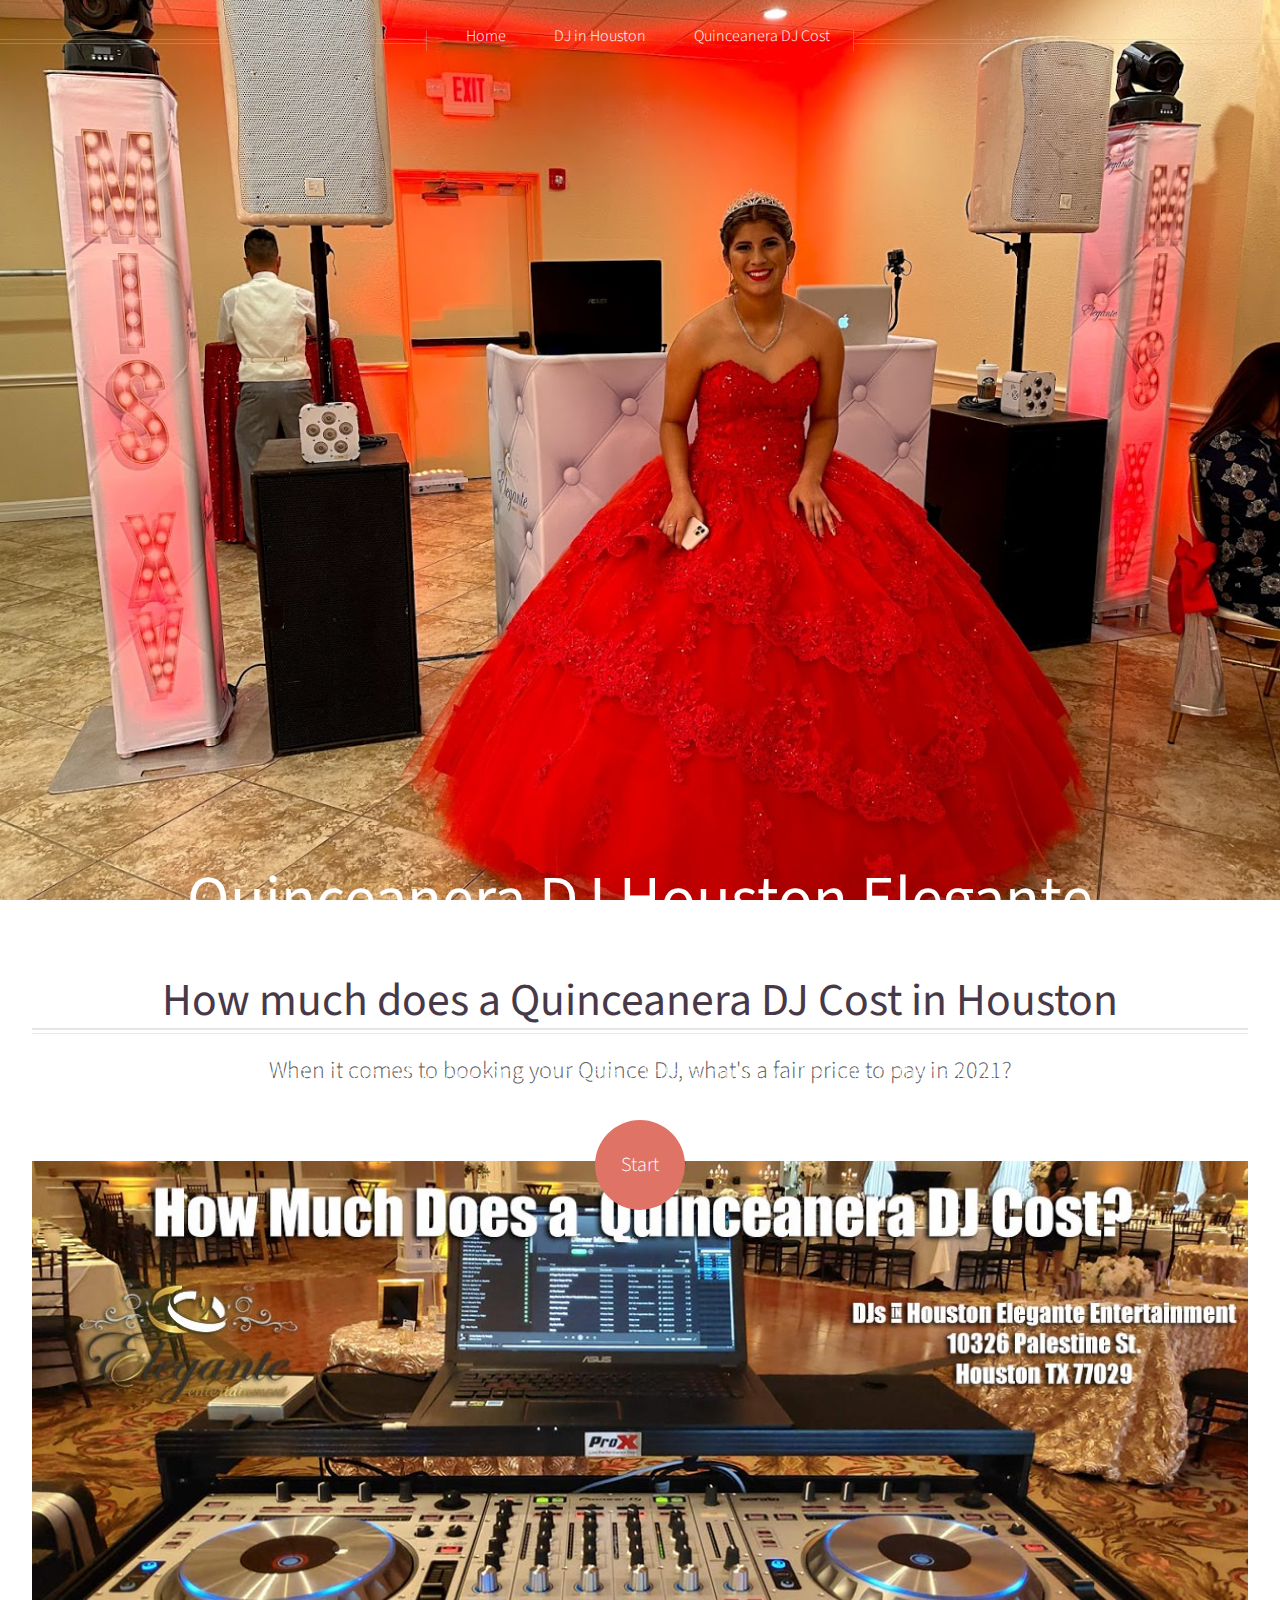
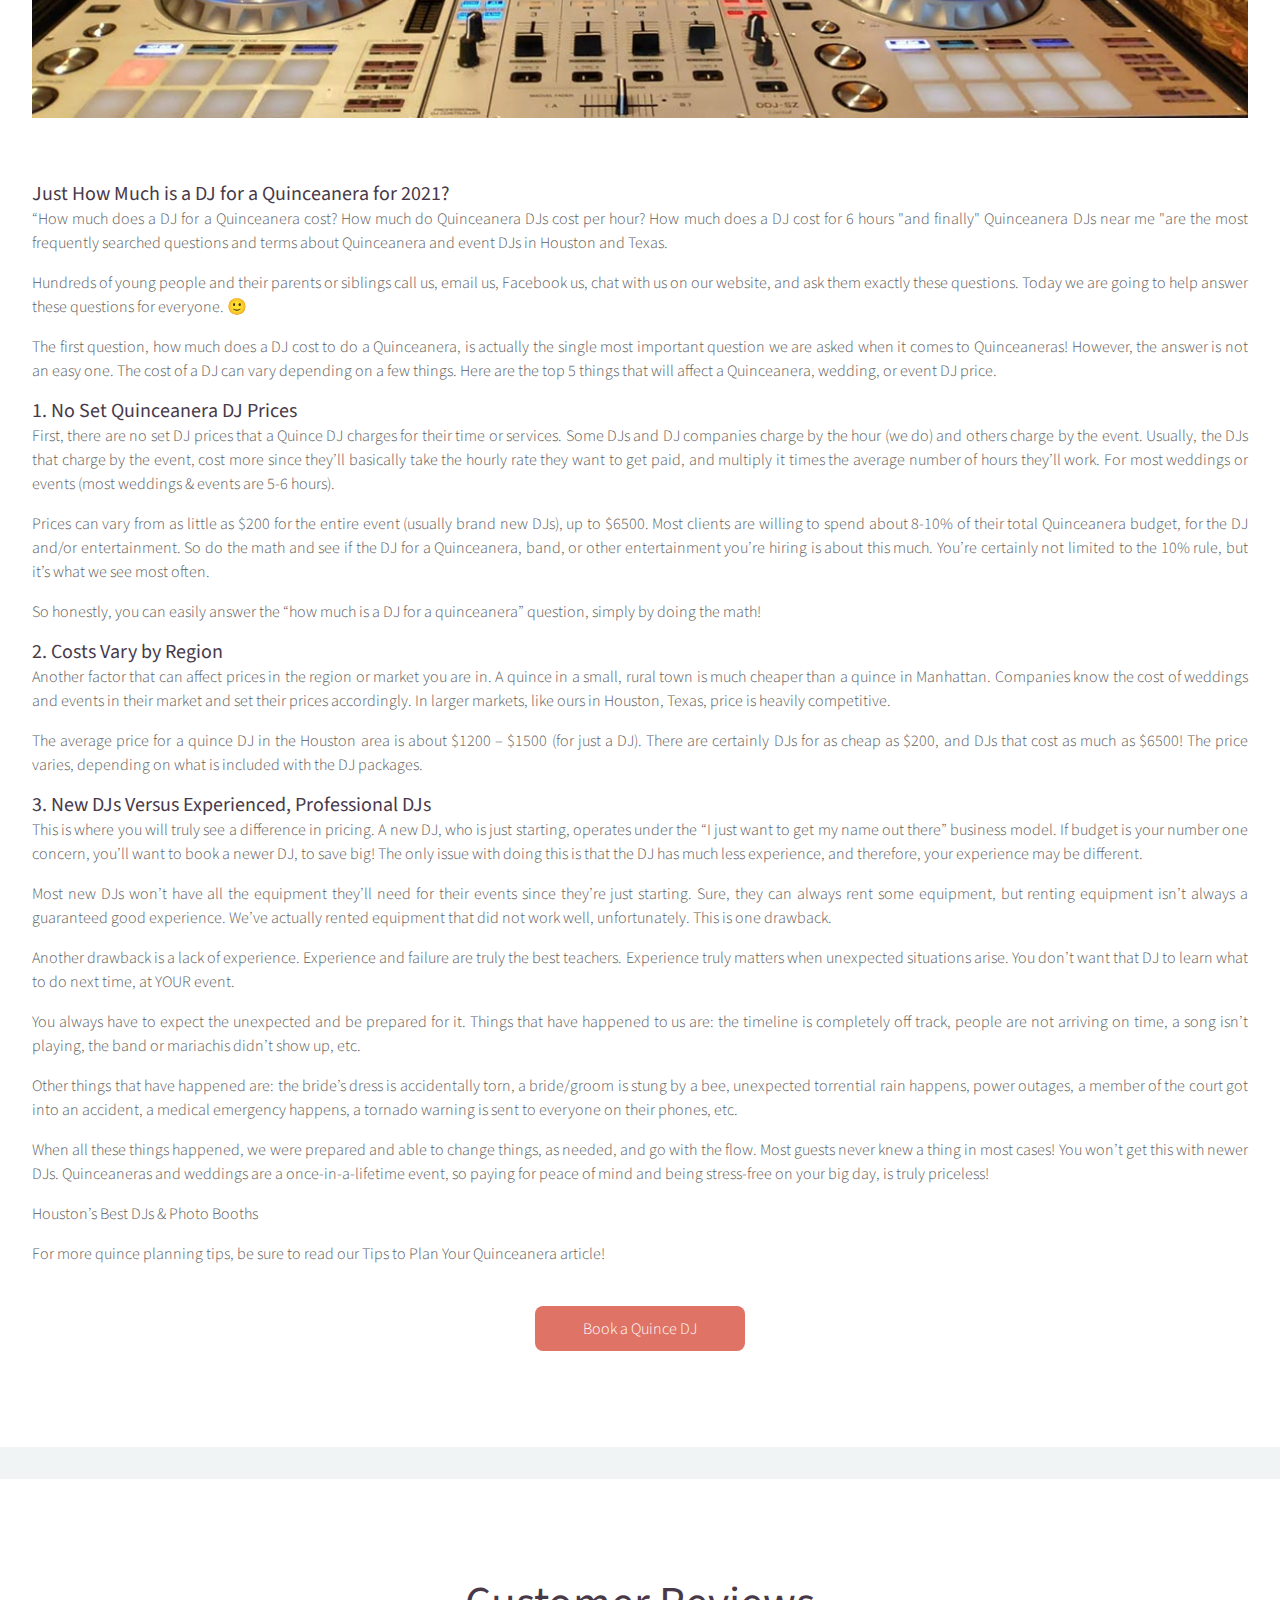
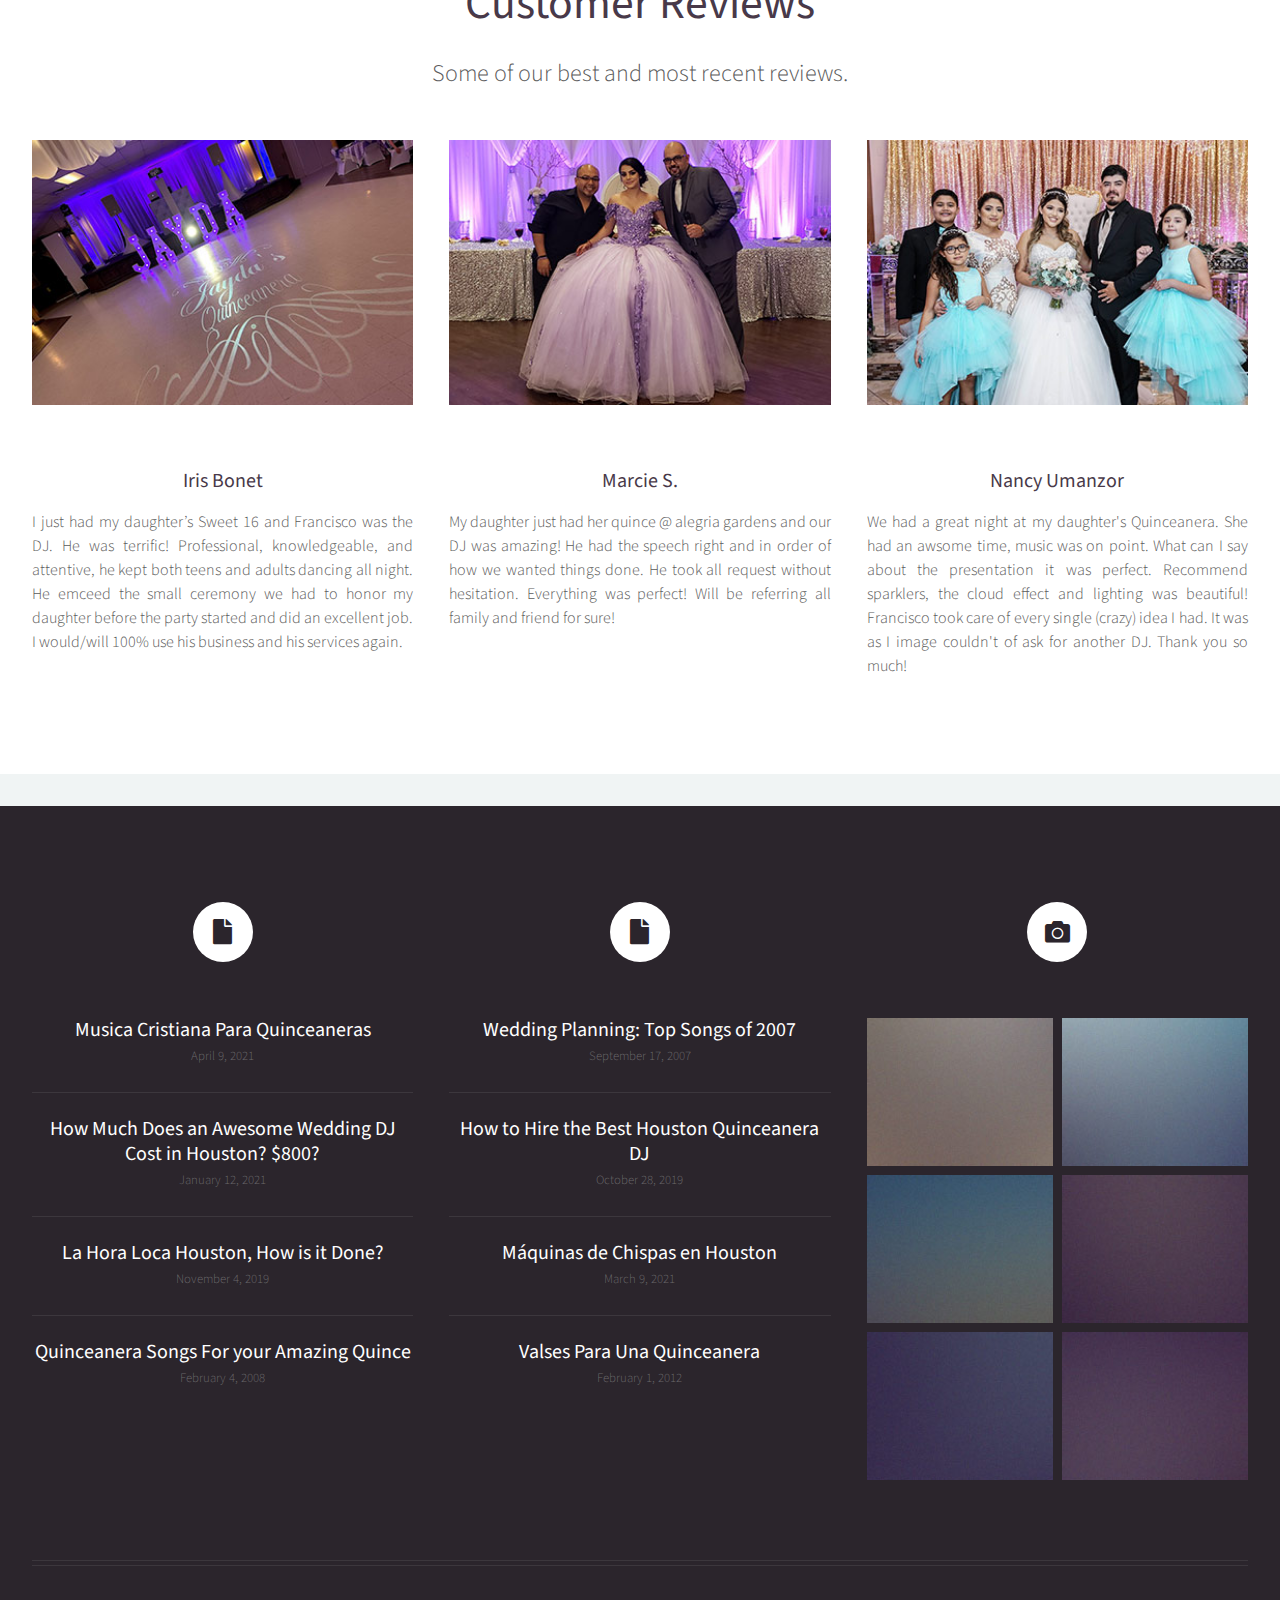
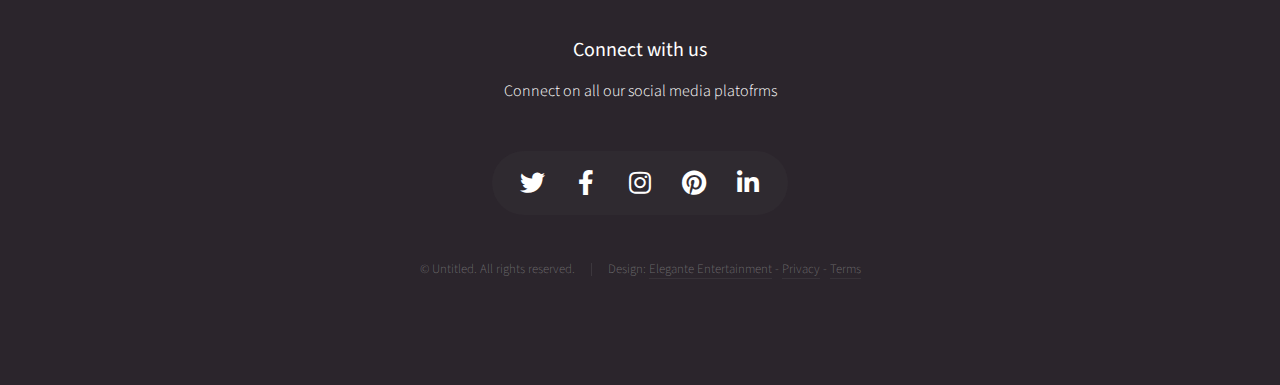
==== commit be83bcbb: "dj in houston link" ====
--- a/How-Much-Does-a-quinceanera-dj-cost.html
+++ b/How-Much-Does-a-quinceanera-dj-cost.html
@@ -35,6 +35,7 @@
 						<nav id="nav">
 							<ul>
 								<li><a href="index.html">Home</a></li>
+								<li><a href="https://djinhouston.pages.dev/">DJ in Houston</a></li>
 								<li><a href="How-Much-Does-a-quinceanera-dj-cost.html">Quinceanera DJ Cost</a></li>
 							</ul>
 						</nav>
